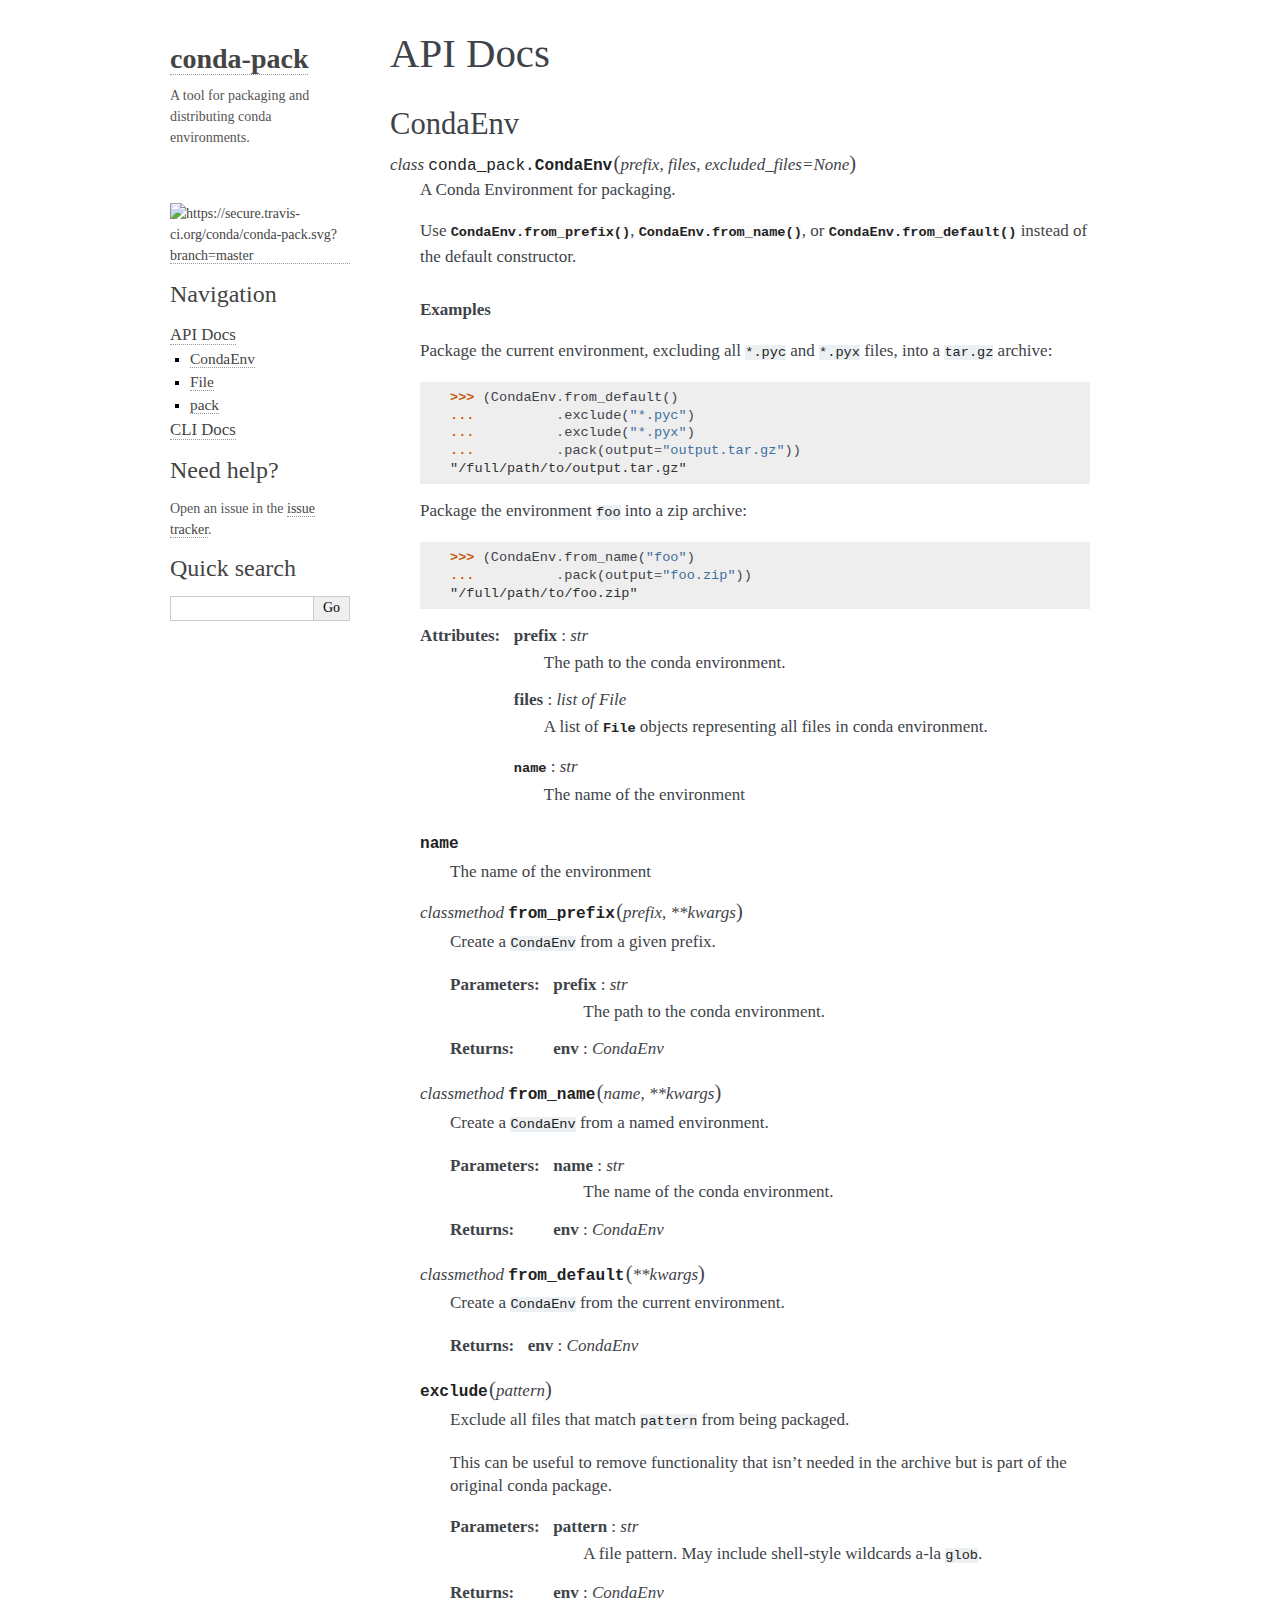
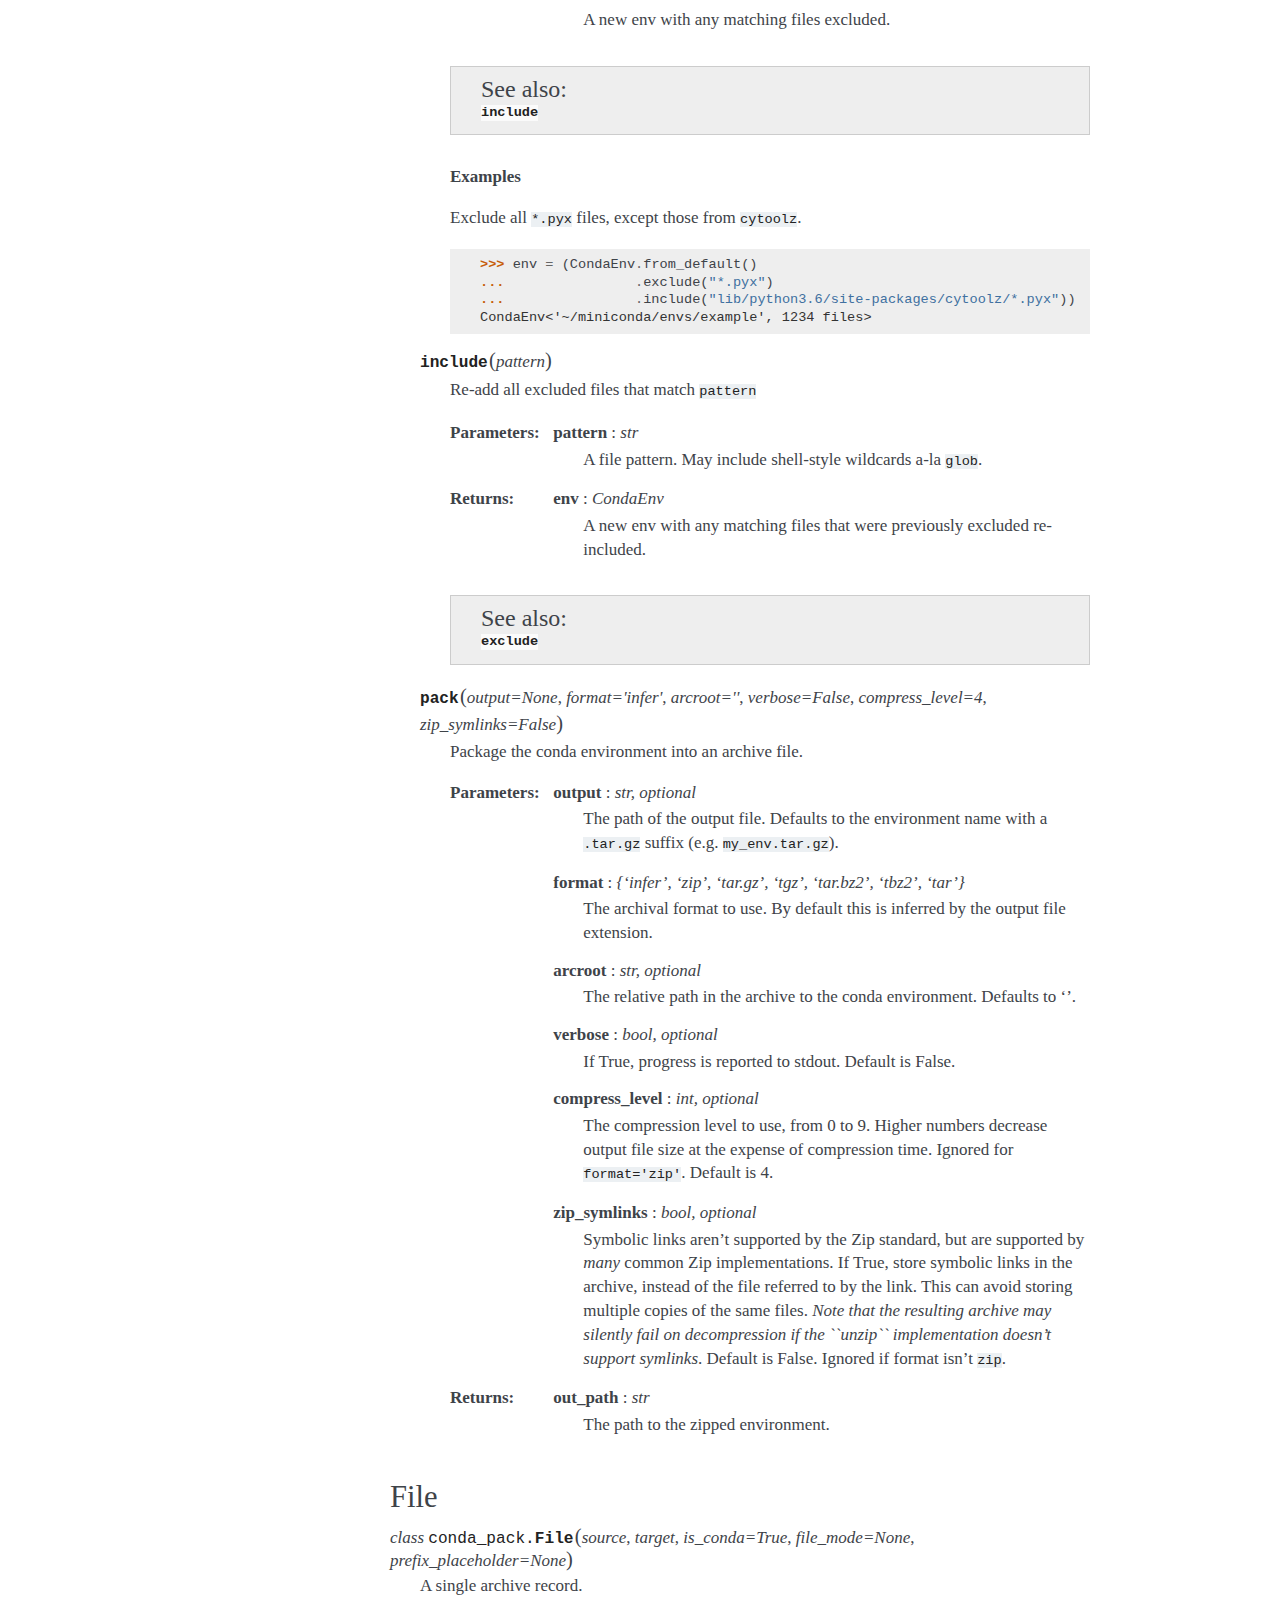
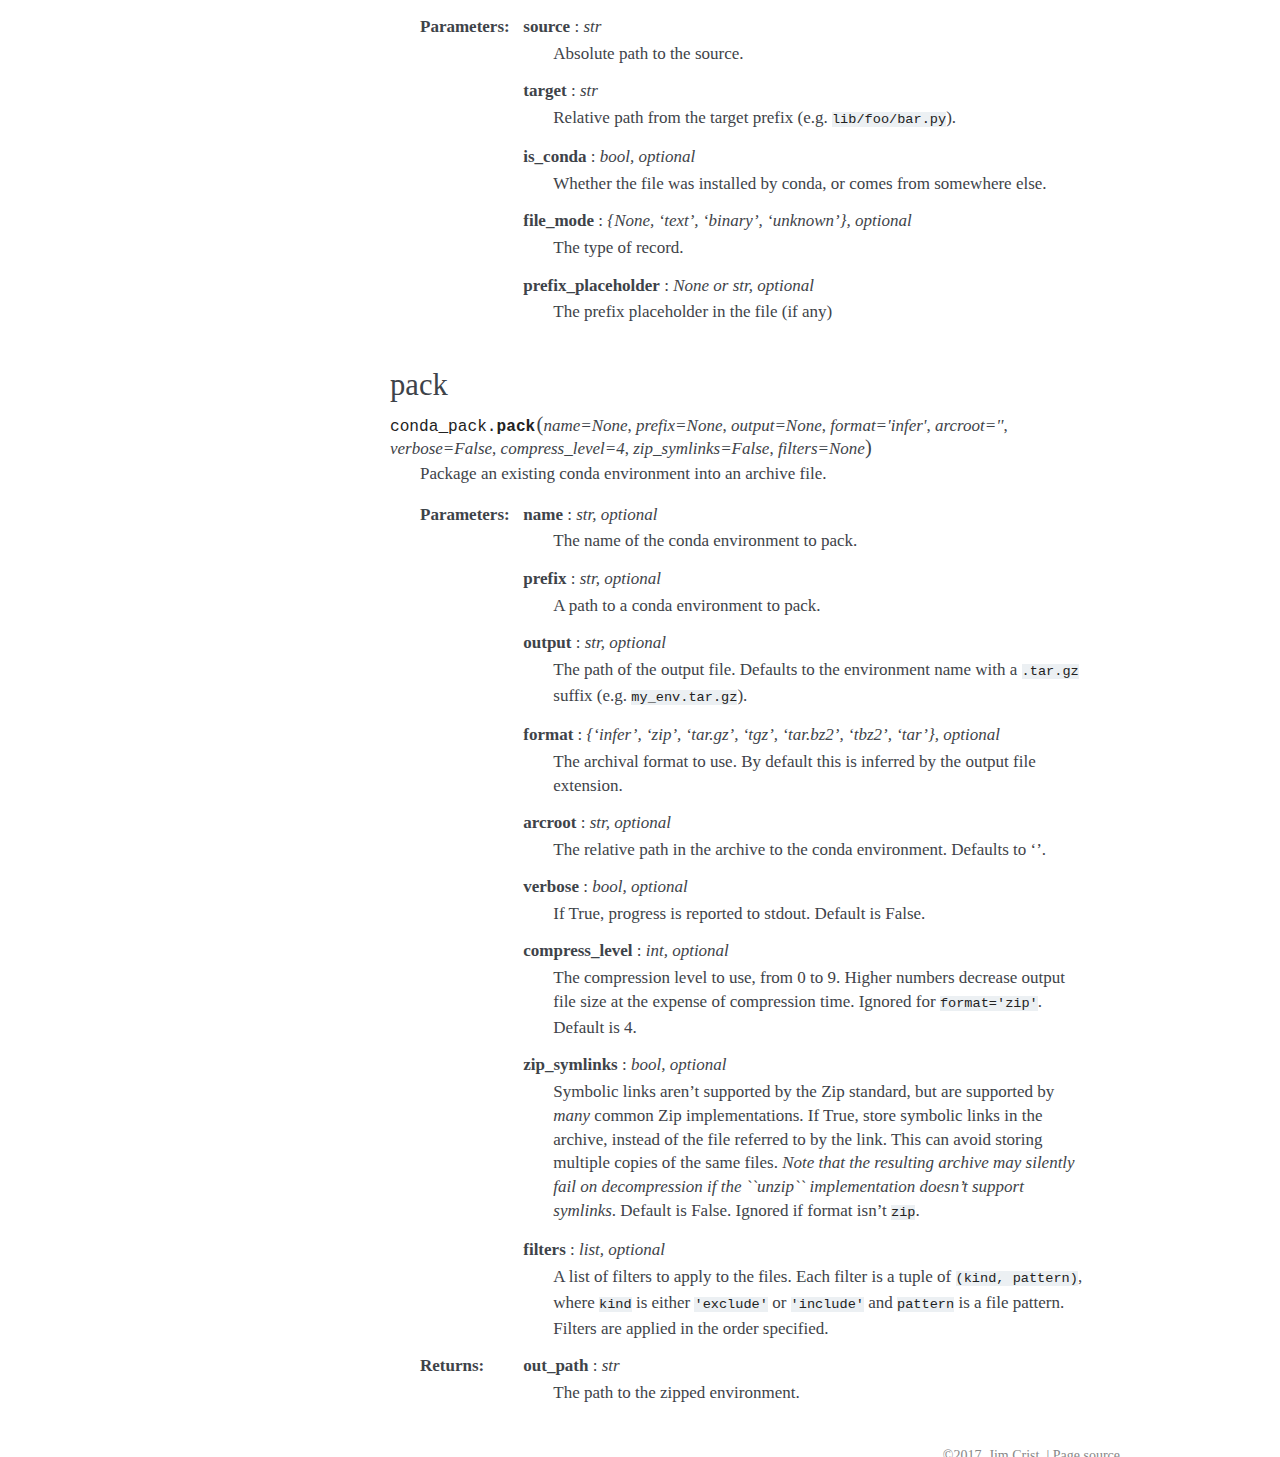
==== api.html @ c2c854a0 "Update docs after building Travis build 23 of conda/conda-pack" ====
<!DOCTYPE html PUBLIC "-//W3C//DTD XHTML 1.0 Transitional//EN"
  "http://www.w3.org/TR/xhtml1/DTD/xhtml1-transitional.dtd">

<html xmlns="http://www.w3.org/1999/xhtml">
  <head>
    <meta http-equiv="X-UA-Compatible" content="IE=Edge" />
    <meta http-equiv="Content-Type" content="text/html; charset=utf-8" />
    <title>API Docs &#8212; conda-pack 0.0.1 documentation</title>
    <link rel="stylesheet" href="_static/alabaster.css" type="text/css" />
    <link rel="stylesheet" href="_static/pygments.css" type="text/css" />
    <script type="text/javascript" id="documentation_options" data-url_root="./" src="_static/documentation_options.js"></script>
    <script type="text/javascript" src="_static/jquery.js"></script>
    <script type="text/javascript" src="_static/underscore.js"></script>
    <script type="text/javascript" src="_static/doctools.js"></script>
    <link rel="index" title="Index" href="genindex.html" />
    <link rel="search" title="Search" href="search.html" />
    <link rel="next" title="CLI Docs" href="cli.html" />
    <link rel="prev" title="Conda-Pack" href="index.html" />
   
  <link rel="stylesheet" href="_static/custom.css" type="text/css" />
  
  
  <meta name="viewport" content="width=device-width, initial-scale=0.9, maximum-scale=0.9" />

  </head><body>
  

    <div class="document">
      <div class="documentwrapper">
        <div class="bodywrapper">
          <div class="body" role="main">
            
  <div class="section" id="api-docs">
<h1>API Docs<a class="headerlink" href="#api-docs" title="Permalink to this headline">¶</a></h1>
<div class="section" id="condaenv">
<h2>CondaEnv<a class="headerlink" href="#condaenv" title="Permalink to this headline">¶</a></h2>
<dl class="class">
<dt id="conda_pack.CondaEnv">
<em class="property">class </em><code class="descclassname">conda_pack.</code><code class="descname">CondaEnv</code><span class="sig-paren">(</span><em>prefix</em>, <em>files</em>, <em>excluded_files=None</em><span class="sig-paren">)</span><a class="headerlink" href="#conda_pack.CondaEnv" title="Permalink to this definition">¶</a></dt>
<dd><p>A Conda Environment for packaging.</p>
<p>Use <a class="reference internal" href="#conda_pack.CondaEnv.from_prefix" title="conda_pack.CondaEnv.from_prefix"><code class="xref py py-func docutils literal notranslate"><span class="pre">CondaEnv.from_prefix()</span></code></a>, <a class="reference internal" href="#conda_pack.CondaEnv.from_name" title="conda_pack.CondaEnv.from_name"><code class="xref py py-func docutils literal notranslate"><span class="pre">CondaEnv.from_name()</span></code></a>, or
<a class="reference internal" href="#conda_pack.CondaEnv.from_default" title="conda_pack.CondaEnv.from_default"><code class="xref py py-func docutils literal notranslate"><span class="pre">CondaEnv.from_default()</span></code></a> instead of the default constructor.</p>
<p class="rubric">Examples</p>
<p>Package the current environment, excluding all <code class="docutils literal notranslate"><span class="pre">*.pyc</span></code> and <code class="docutils literal notranslate"><span class="pre">*.pyx</span></code>
files, into a <code class="docutils literal notranslate"><span class="pre">tar.gz</span></code> archive:</p>
<div class="highlight-default notranslate"><div class="highlight"><pre><span></span><span class="gp">&gt;&gt;&gt; </span><span class="p">(</span><span class="n">CondaEnv</span><span class="o">.</span><span class="n">from_default</span><span class="p">()</span>
<span class="gp">... </span>         <span class="o">.</span><span class="n">exclude</span><span class="p">(</span><span class="s2">&quot;*.pyc&quot;</span><span class="p">)</span>
<span class="gp">... </span>         <span class="o">.</span><span class="n">exclude</span><span class="p">(</span><span class="s2">&quot;*.pyx&quot;</span><span class="p">)</span>
<span class="gp">... </span>         <span class="o">.</span><span class="n">pack</span><span class="p">(</span><span class="n">output</span><span class="o">=</span><span class="s2">&quot;output.tar.gz&quot;</span><span class="p">))</span>
<span class="go">&quot;/full/path/to/output.tar.gz&quot;</span>
</pre></div>
</div>
<p>Package the environment <code class="docutils literal notranslate"><span class="pre">foo</span></code> into a zip archive:</p>
<div class="highlight-default notranslate"><div class="highlight"><pre><span></span><span class="gp">&gt;&gt;&gt; </span><span class="p">(</span><span class="n">CondaEnv</span><span class="o">.</span><span class="n">from_name</span><span class="p">(</span><span class="s2">&quot;foo&quot;</span><span class="p">)</span>
<span class="gp">... </span>         <span class="o">.</span><span class="n">pack</span><span class="p">(</span><span class="n">output</span><span class="o">=</span><span class="s2">&quot;foo.zip&quot;</span><span class="p">))</span>
<span class="go">&quot;/full/path/to/foo.zip&quot;</span>
</pre></div>
</div>
<table class="docutils field-list" frame="void" rules="none">
<col class="field-name" />
<col class="field-body" />
<tbody valign="top">
<tr class="field-odd field"><th class="field-name">Attributes:</th><td class="field-body"><dl class="first last docutils">
<dt><strong>prefix</strong> <span class="classifier-delimiter">:</span> <span class="classifier">str</span></dt>
<dd><p class="first last">The path to the conda environment.</p>
</dd>
<dt><strong>files</strong> <span class="classifier-delimiter">:</span> <span class="classifier">list of File</span></dt>
<dd><p class="first last">A list of <a class="reference internal" href="#conda_pack.File" title="conda_pack.File"><code class="xref py py-class docutils literal notranslate"><span class="pre">File</span></code></a> objects representing all files in conda
environment.</p>
</dd>
<dt><a class="reference internal" href="#conda_pack.CondaEnv.name" title="conda_pack.CondaEnv.name"><code class="xref py py-obj docutils literal notranslate"><span class="pre">name</span></code></a> <span class="classifier-delimiter">:</span> <span class="classifier">str</span></dt>
<dd><p class="first last">The name of the environment</p>
</dd>
</dl>
</td>
</tr>
</tbody>
</table>
<dl class="attribute">
<dt id="conda_pack.CondaEnv.name">
<code class="descname">name</code><a class="headerlink" href="#conda_pack.CondaEnv.name" title="Permalink to this definition">¶</a></dt>
<dd><p>The name of the environment</p>
</dd></dl>

<dl class="classmethod">
<dt id="conda_pack.CondaEnv.from_prefix">
<em class="property">classmethod </em><code class="descname">from_prefix</code><span class="sig-paren">(</span><em>prefix</em>, <em>**kwargs</em><span class="sig-paren">)</span><a class="headerlink" href="#conda_pack.CondaEnv.from_prefix" title="Permalink to this definition">¶</a></dt>
<dd><p>Create a <code class="docutils literal notranslate"><span class="pre">CondaEnv</span></code> from a given prefix.</p>
<table class="docutils field-list" frame="void" rules="none">
<col class="field-name" />
<col class="field-body" />
<tbody valign="top">
<tr class="field-odd field"><th class="field-name">Parameters:</th><td class="field-body"><dl class="first docutils">
<dt><strong>prefix</strong> <span class="classifier-delimiter">:</span> <span class="classifier">str</span></dt>
<dd><p class="first last">The path to the conda environment.</p>
</dd>
</dl>
</td>
</tr>
<tr class="field-even field"><th class="field-name">Returns:</th><td class="field-body"><dl class="first last docutils">
<dt><strong>env</strong> <span class="classifier-delimiter">:</span> <span class="classifier">CondaEnv</span></dt>
<dd></dd>
</dl>
</td>
</tr>
</tbody>
</table>
</dd></dl>

<dl class="classmethod">
<dt id="conda_pack.CondaEnv.from_name">
<em class="property">classmethod </em><code class="descname">from_name</code><span class="sig-paren">(</span><em>name</em>, <em>**kwargs</em><span class="sig-paren">)</span><a class="headerlink" href="#conda_pack.CondaEnv.from_name" title="Permalink to this definition">¶</a></dt>
<dd><p>Create a <code class="docutils literal notranslate"><span class="pre">CondaEnv</span></code> from a named environment.</p>
<table class="docutils field-list" frame="void" rules="none">
<col class="field-name" />
<col class="field-body" />
<tbody valign="top">
<tr class="field-odd field"><th class="field-name">Parameters:</th><td class="field-body"><dl class="first docutils">
<dt><strong>name</strong> <span class="classifier-delimiter">:</span> <span class="classifier">str</span></dt>
<dd><p class="first last">The name of the conda environment.</p>
</dd>
</dl>
</td>
</tr>
<tr class="field-even field"><th class="field-name">Returns:</th><td class="field-body"><dl class="first last docutils">
<dt><strong>env</strong> <span class="classifier-delimiter">:</span> <span class="classifier">CondaEnv</span></dt>
<dd></dd>
</dl>
</td>
</tr>
</tbody>
</table>
</dd></dl>

<dl class="classmethod">
<dt id="conda_pack.CondaEnv.from_default">
<em class="property">classmethod </em><code class="descname">from_default</code><span class="sig-paren">(</span><em>**kwargs</em><span class="sig-paren">)</span><a class="headerlink" href="#conda_pack.CondaEnv.from_default" title="Permalink to this definition">¶</a></dt>
<dd><p>Create a <code class="docutils literal notranslate"><span class="pre">CondaEnv</span></code> from the current environment.</p>
<table class="docutils field-list" frame="void" rules="none">
<col class="field-name" />
<col class="field-body" />
<tbody valign="top">
<tr class="field-odd field"><th class="field-name">Returns:</th><td class="field-body"><dl class="first last docutils">
<dt><strong>env</strong> <span class="classifier-delimiter">:</span> <span class="classifier">CondaEnv</span></dt>
<dd></dd>
</dl>
</td>
</tr>
</tbody>
</table>
</dd></dl>

<dl class="method">
<dt id="conda_pack.CondaEnv.exclude">
<code class="descname">exclude</code><span class="sig-paren">(</span><em>pattern</em><span class="sig-paren">)</span><a class="headerlink" href="#conda_pack.CondaEnv.exclude" title="Permalink to this definition">¶</a></dt>
<dd><p>Exclude all files that match <code class="docutils literal notranslate"><span class="pre">pattern</span></code> from being packaged.</p>
<p>This can be useful to remove functionality that isn’t needed in the
archive but is part of the original conda package.</p>
<table class="docutils field-list" frame="void" rules="none">
<col class="field-name" />
<col class="field-body" />
<tbody valign="top">
<tr class="field-odd field"><th class="field-name">Parameters:</th><td class="field-body"><dl class="first docutils">
<dt><strong>pattern</strong> <span class="classifier-delimiter">:</span> <span class="classifier">str</span></dt>
<dd><p class="first last">A file pattern. May include shell-style wildcards a-la <code class="docutils literal notranslate"><span class="pre">glob</span></code>.</p>
</dd>
</dl>
</td>
</tr>
<tr class="field-even field"><th class="field-name">Returns:</th><td class="field-body"><dl class="first last docutils">
<dt><strong>env</strong> <span class="classifier-delimiter">:</span> <span class="classifier">CondaEnv</span></dt>
<dd><p class="first last">A new env with any matching files excluded.</p>
</dd>
</dl>
</td>
</tr>
</tbody>
</table>
<div class="admonition seealso">
<p class="first admonition-title">See also</p>
<p class="last"><a class="reference internal" href="#conda_pack.CondaEnv.include" title="conda_pack.CondaEnv.include"><code class="xref py py-obj docutils literal notranslate"><span class="pre">include</span></code></a></p>
</div>
<p class="rubric">Examples</p>
<p>Exclude all <code class="docutils literal notranslate"><span class="pre">*.pyx</span></code> files, except those from <code class="docutils literal notranslate"><span class="pre">cytoolz</span></code>.</p>
<div class="highlight-default notranslate"><div class="highlight"><pre><span></span><span class="gp">&gt;&gt;&gt; </span><span class="n">env</span> <span class="o">=</span> <span class="p">(</span><span class="n">CondaEnv</span><span class="o">.</span><span class="n">from_default</span><span class="p">()</span>
<span class="gp">... </span>               <span class="o">.</span><span class="n">exclude</span><span class="p">(</span><span class="s2">&quot;*.pyx&quot;</span><span class="p">)</span>
<span class="gp">... </span>               <span class="o">.</span><span class="n">include</span><span class="p">(</span><span class="s2">&quot;lib/python3.6/site-packages/cytoolz/*.pyx&quot;</span><span class="p">))</span>
<span class="go">CondaEnv&lt;&#39;~/miniconda/envs/example&#39;, 1234 files&gt;</span>
</pre></div>
</div>
</dd></dl>

<dl class="method">
<dt id="conda_pack.CondaEnv.include">
<code class="descname">include</code><span class="sig-paren">(</span><em>pattern</em><span class="sig-paren">)</span><a class="headerlink" href="#conda_pack.CondaEnv.include" title="Permalink to this definition">¶</a></dt>
<dd><p>Re-add all excluded files that match <code class="docutils literal notranslate"><span class="pre">pattern</span></code></p>
<table class="docutils field-list" frame="void" rules="none">
<col class="field-name" />
<col class="field-body" />
<tbody valign="top">
<tr class="field-odd field"><th class="field-name">Parameters:</th><td class="field-body"><dl class="first docutils">
<dt><strong>pattern</strong> <span class="classifier-delimiter">:</span> <span class="classifier">str</span></dt>
<dd><p class="first last">A file pattern. May include shell-style wildcards a-la <code class="docutils literal notranslate"><span class="pre">glob</span></code>.</p>
</dd>
</dl>
</td>
</tr>
<tr class="field-even field"><th class="field-name">Returns:</th><td class="field-body"><dl class="first last docutils">
<dt><strong>env</strong> <span class="classifier-delimiter">:</span> <span class="classifier">CondaEnv</span></dt>
<dd><p class="first last">A new env with any matching files that were previously excluded
re-included.</p>
</dd>
</dl>
</td>
</tr>
</tbody>
</table>
<div class="admonition seealso">
<p class="first admonition-title">See also</p>
<p class="last"><a class="reference internal" href="#conda_pack.CondaEnv.exclude" title="conda_pack.CondaEnv.exclude"><code class="xref py py-obj docutils literal notranslate"><span class="pre">exclude</span></code></a></p>
</div>
</dd></dl>

<dl class="method">
<dt id="conda_pack.CondaEnv.pack">
<code class="descname">pack</code><span class="sig-paren">(</span><em>output=None</em>, <em>format='infer'</em>, <em>arcroot=''</em>, <em>verbose=False</em>, <em>compress_level=4</em>, <em>zip_symlinks=False</em><span class="sig-paren">)</span><a class="headerlink" href="#conda_pack.CondaEnv.pack" title="Permalink to this definition">¶</a></dt>
<dd><p>Package the conda environment into an archive file.</p>
<table class="docutils field-list" frame="void" rules="none">
<col class="field-name" />
<col class="field-body" />
<tbody valign="top">
<tr class="field-odd field"><th class="field-name">Parameters:</th><td class="field-body"><dl class="first docutils">
<dt><strong>output</strong> <span class="classifier-delimiter">:</span> <span class="classifier">str, optional</span></dt>
<dd><p class="first last">The path of the output file. Defaults to the environment name with a
<code class="docutils literal notranslate"><span class="pre">.tar.gz</span></code> suffix (e.g. <code class="docutils literal notranslate"><span class="pre">my_env.tar.gz</span></code>).</p>
</dd>
<dt><strong>format</strong> <span class="classifier-delimiter">:</span> <span class="classifier">{‘infer’, ‘zip’, ‘tar.gz’, ‘tgz’, ‘tar.bz2’, ‘tbz2’, ‘tar’}</span></dt>
<dd><p class="first last">The archival format to use. By default this is inferred by the
output file extension.</p>
</dd>
<dt><strong>arcroot</strong> <span class="classifier-delimiter">:</span> <span class="classifier">str, optional</span></dt>
<dd><p class="first last">The relative path in the archive to the conda environment.
Defaults to ‘’.</p>
</dd>
<dt><strong>verbose</strong> <span class="classifier-delimiter">:</span> <span class="classifier">bool, optional</span></dt>
<dd><p class="first last">If True, progress is reported to stdout. Default is False.</p>
</dd>
<dt><strong>compress_level</strong> <span class="classifier-delimiter">:</span> <span class="classifier">int, optional</span></dt>
<dd><p class="first last">The compression level to use, from 0 to 9. Higher numbers decrease
output file size at the expense of compression time. Ignored for
<code class="docutils literal notranslate"><span class="pre">format='zip'</span></code>. Default is 4.</p>
</dd>
<dt><strong>zip_symlinks</strong> <span class="classifier-delimiter">:</span> <span class="classifier">bool, optional</span></dt>
<dd><p class="first last">Symbolic links aren’t supported by the Zip standard, but are
supported by <em>many</em> common Zip implementations. If True, store
symbolic links in the archive, instead of the file referred to
by the link. This can avoid storing multiple copies of the same
files. <em>Note that the resulting archive may silently fail on
decompression if the ``unzip`` implementation doesn’t support
symlinks</em>. Default is False. Ignored if format isn’t <code class="docutils literal notranslate"><span class="pre">zip</span></code>.</p>
</dd>
</dl>
</td>
</tr>
<tr class="field-even field"><th class="field-name">Returns:</th><td class="field-body"><dl class="first last docutils">
<dt><strong>out_path</strong> <span class="classifier-delimiter">:</span> <span class="classifier">str</span></dt>
<dd><p class="first last">The path to the zipped environment.</p>
</dd>
</dl>
</td>
</tr>
</tbody>
</table>
</dd></dl>

</dd></dl>

</div>
<div class="section" id="file">
<h2>File<a class="headerlink" href="#file" title="Permalink to this headline">¶</a></h2>
<dl class="class">
<dt id="conda_pack.File">
<em class="property">class </em><code class="descclassname">conda_pack.</code><code class="descname">File</code><span class="sig-paren">(</span><em>source</em>, <em>target</em>, <em>is_conda=True</em>, <em>file_mode=None</em>, <em>prefix_placeholder=None</em><span class="sig-paren">)</span><a class="headerlink" href="#conda_pack.File" title="Permalink to this definition">¶</a></dt>
<dd><p>A single archive record.</p>
<table class="docutils field-list" frame="void" rules="none">
<col class="field-name" />
<col class="field-body" />
<tbody valign="top">
<tr class="field-odd field"><th class="field-name">Parameters:</th><td class="field-body"><dl class="first last docutils">
<dt><strong>source</strong> <span class="classifier-delimiter">:</span> <span class="classifier">str</span></dt>
<dd><p class="first last">Absolute path to the source.</p>
</dd>
<dt><strong>target</strong> <span class="classifier-delimiter">:</span> <span class="classifier">str</span></dt>
<dd><p class="first last">Relative path from the target prefix (e.g. <code class="docutils literal notranslate"><span class="pre">lib/foo/bar.py</span></code>).</p>
</dd>
<dt><strong>is_conda</strong> <span class="classifier-delimiter">:</span> <span class="classifier">bool, optional</span></dt>
<dd><p class="first last">Whether the file was installed by conda, or comes from somewhere else.</p>
</dd>
<dt><strong>file_mode</strong> <span class="classifier-delimiter">:</span> <span class="classifier">{None, ‘text’, ‘binary’, ‘unknown’}, optional</span></dt>
<dd><p class="first last">The type of record.</p>
</dd>
<dt><strong>prefix_placeholder</strong> <span class="classifier-delimiter">:</span> <span class="classifier">None or str, optional</span></dt>
<dd><p class="first last">The prefix placeholder in the file (if any)</p>
</dd>
</dl>
</td>
</tr>
</tbody>
</table>
</dd></dl>

</div>
<div class="section" id="pack">
<h2>pack<a class="headerlink" href="#pack" title="Permalink to this headline">¶</a></h2>
<dl class="function">
<dt id="conda_pack.pack">
<code class="descclassname">conda_pack.</code><code class="descname">pack</code><span class="sig-paren">(</span><em>name=None</em>, <em>prefix=None</em>, <em>output=None</em>, <em>format='infer'</em>, <em>arcroot=''</em>, <em>verbose=False</em>, <em>compress_level=4</em>, <em>zip_symlinks=False</em>, <em>filters=None</em><span class="sig-paren">)</span><a class="headerlink" href="#conda_pack.pack" title="Permalink to this definition">¶</a></dt>
<dd><p>Package an existing conda environment into an archive file.</p>
<table class="docutils field-list" frame="void" rules="none">
<col class="field-name" />
<col class="field-body" />
<tbody valign="top">
<tr class="field-odd field"><th class="field-name">Parameters:</th><td class="field-body"><dl class="first docutils">
<dt><strong>name</strong> <span class="classifier-delimiter">:</span> <span class="classifier">str, optional</span></dt>
<dd><p class="first last">The name of the conda environment to pack.</p>
</dd>
<dt><strong>prefix</strong> <span class="classifier-delimiter">:</span> <span class="classifier">str, optional</span></dt>
<dd><p class="first last">A path to a conda environment to pack.</p>
</dd>
<dt><strong>output</strong> <span class="classifier-delimiter">:</span> <span class="classifier">str, optional</span></dt>
<dd><p class="first last">The path of the output file. Defaults to the environment name with a
<code class="docutils literal notranslate"><span class="pre">.tar.gz</span></code> suffix (e.g. <code class="docutils literal notranslate"><span class="pre">my_env.tar.gz</span></code>).</p>
</dd>
<dt><strong>format</strong> <span class="classifier-delimiter">:</span> <span class="classifier">{‘infer’, ‘zip’, ‘tar.gz’, ‘tgz’, ‘tar.bz2’, ‘tbz2’, ‘tar’}, optional</span></dt>
<dd><p class="first last">The archival format to use. By default this is inferred by the output
file extension.</p>
</dd>
<dt><strong>arcroot</strong> <span class="classifier-delimiter">:</span> <span class="classifier">str, optional</span></dt>
<dd><p class="first last">The relative path in the archive to the conda environment.
Defaults to ‘’.</p>
</dd>
<dt><strong>verbose</strong> <span class="classifier-delimiter">:</span> <span class="classifier">bool, optional</span></dt>
<dd><p class="first last">If True, progress is reported to stdout. Default is False.</p>
</dd>
<dt><strong>compress_level</strong> <span class="classifier-delimiter">:</span> <span class="classifier">int, optional</span></dt>
<dd><p class="first last">The compression level to use, from 0 to 9. Higher numbers decrease
output file size at the expense of compression time. Ignored for
<code class="docutils literal notranslate"><span class="pre">format='zip'</span></code>. Default is 4.</p>
</dd>
<dt><strong>zip_symlinks</strong> <span class="classifier-delimiter">:</span> <span class="classifier">bool, optional</span></dt>
<dd><p class="first last">Symbolic links aren’t supported by the Zip standard, but are supported
by <em>many</em> common Zip implementations. If True, store symbolic links in
the archive, instead of the file referred to by the link. This can
avoid storing multiple copies of the same files. <em>Note that the
resulting archive may silently fail on decompression if the ``unzip``
implementation doesn’t support symlinks</em>. Default is False. Ignored if
format isn’t <code class="docutils literal notranslate"><span class="pre">zip</span></code>.</p>
</dd>
<dt><strong>filters</strong> <span class="classifier-delimiter">:</span> <span class="classifier">list, optional</span></dt>
<dd><p class="first last">A list of filters to apply to the files. Each filter is a tuple of
<code class="docutils literal notranslate"><span class="pre">(kind,</span> <span class="pre">pattern)</span></code>, where <code class="docutils literal notranslate"><span class="pre">kind</span></code> is either <code class="docutils literal notranslate"><span class="pre">'exclude'</span></code> or
<code class="docutils literal notranslate"><span class="pre">'include'</span></code> and <code class="docutils literal notranslate"><span class="pre">pattern</span></code> is a file pattern. Filters are applied in
the order specified.</p>
</dd>
</dl>
</td>
</tr>
<tr class="field-even field"><th class="field-name">Returns:</th><td class="field-body"><dl class="first last docutils">
<dt><strong>out_path</strong> <span class="classifier-delimiter">:</span> <span class="classifier">str</span></dt>
<dd><p class="first last">The path to the zipped environment.</p>
</dd>
</dl>
</td>
</tr>
</tbody>
</table>
</dd></dl>

</div>
</div>


          </div>
        </div>
      </div>
      <div class="sphinxsidebar" role="navigation" aria-label="main navigation">
        <div class="sphinxsidebarwrapper">
<h1 class="logo"><a href="index.html">conda-pack</a></h1>



<p class="blurb">A tool for packaging and distributing conda environments.</p>




<p>
<iframe src="https://ghbtns.com/github-btn.html?user=conda&repo=conda-pack&type=watch&count=False&size=large&v=2"
  allowtransparency="true" frameborder="0" scrolling="0" width="200px" height="35px"></iframe>
</p>





    

<p>
<a href="https://travis-ci.org/conda/conda-pack">
    <img
        alt="https://secure.travis-ci.org/conda/conda-pack.svg?branch=master"
        src="https://secure.travis-ci.org/conda/conda-pack.svg?branch=master"
    />
</a>
</p>


<h3>Navigation</h3>
<ul class="current">
<li class="toctree-l1 current"><a class="current reference internal" href="#">API Docs</a><ul>
<li class="toctree-l2"><a class="reference internal" href="#condaenv">CondaEnv</a></li>
<li class="toctree-l2"><a class="reference internal" href="#file">File</a></li>
<li class="toctree-l2"><a class="reference internal" href="#pack">pack</a></li>
</ul>
</li>
<li class="toctree-l1"><a class="reference internal" href="cli.html">CLI Docs</a></li>
</ul>

<h3>Need help?</h3>

<p>
  Open an issue in the <a href="https://github.com/conda/conda-pack/issues">issue tracker</a>.
</p>
<div id="searchbox" style="display: none" role="search">
  <h3>Quick search</h3>
    <div class="searchformwrapper">
    <form class="search" action="search.html" method="get">
      <input type="text" name="q" />
      <input type="submit" value="Go" />
      <input type="hidden" name="check_keywords" value="yes" />
      <input type="hidden" name="area" value="default" />
    </form>
    </div>
</div>
<script type="text/javascript">$('#searchbox').show(0);</script>
        </div>
      </div>
      <div class="clearer"></div>
    </div>
    <div class="footer">
      &copy;2017, Jim Crist.
      
      |
      <a href="_sources/api.rst.txt"
          rel="nofollow">Page source</a>
    </div>

    

    
  </body>
</html>
---- _static/alabaster.css ----
@import url("basic.css");

/* -- page layout ----------------------------------------------------------- */

body {
    font-family: 'goudy old style', 'minion pro', 'bell mt', Georgia, 'Hiragino Mincho Pro', serif;
    font-size: 17px;
    background-color: #fff;
    color: #000;
    margin: 0;
    padding: 0;
}


div.document {
    width: 960px;
    margin: 30px auto 0 auto;
}

div.documentwrapper {
    float: left;
    width: 100%;
}

div.bodywrapper {
    margin: 0 0 0 200px;
}

div.sphinxsidebar {
    width: 200px;
    font-size: 14px;
    line-height: 1.5;
}

hr {
    border: 1px solid #B1B4B6;
}

div.body {
    background-color: #fff;
    color: #3E4349;
    padding: 0 30px 0 30px;
}

div.body > .section {
    text-align: left;
}

div.footer {
    width: 960px;
    margin: 20px auto 30px auto;
    font-size: 14px;
    color: #888;
    text-align: right;
}

div.footer a {
    color: #888;
}

p.caption {
    font-family: inherit;
    font-size: inherit;
}


div.relations {
    display: none;
}


div.sphinxsidebar a {
    color: #444;
    text-decoration: none;
    border-bottom: 1px dotted #999;
}

div.sphinxsidebar a:hover {
    border-bottom: 1px solid #999;
}

div.sphinxsidebarwrapper {
    padding: 18px 10px;
}

div.sphinxsidebarwrapper p.logo {
    padding: 0;
    margin: -10px 0 0 0px;
    text-align: center;
}

div.sphinxsidebarwrapper h1.logo {
    margin-top: -10px;
    text-align: center;
    margin-bottom: 5px;
    text-align: left;
}

div.sphinxsidebarwrapper h1.logo-name {
    margin-top: 0px;
}

div.sphinxsidebarwrapper p.blurb {
    margin-top: 0;
    font-style: normal;
}

div.sphinxsidebar h3,
div.sphinxsidebar h4 {
    font-family: 'Garamond', 'Georgia', serif;
    color: #444;
    font-size: 24px;
    font-weight: normal;
    margin: 0 0 5px 0;
    padding: 0;
}

div.sphinxsidebar h4 {
    font-size: 20px;
}

div.sphinxsidebar h3 a {
    color: #444;
}

div.sphinxsidebar p.logo a,
div.sphinxsidebar h3 a,
div.sphinxsidebar p.logo a:hover,
div.sphinxsidebar h3 a:hover {
    border: none;
}

div.sphinxsidebar p {
    color: #555;
    margin: 10px 0;
}

div.sphinxsidebar ul {
    margin: 10px 0;
    padding: 0;
    color: #000;
}

div.sphinxsidebar ul li.toctree-l1 > a {
    font-size: 120%;
}

div.sphinxsidebar ul li.toctree-l2 > a {
    font-size: 110%;
}

div.sphinxsidebar input {
    border: 1px solid #CCC;
    font-family: 'goudy old style', 'minion pro', 'bell mt', Georgia, 'Hiragino Mincho Pro', serif;
    font-size: 1em;
}

div.sphinxsidebar hr {
    border: none;
    height: 1px;
    color: #AAA;
    background: #AAA;

    text-align: left;
    margin-left: 0;
    width: 50%;
}

/* -- body styles ----------------------------------------------------------- */

a {
    color: #004B6B;
    text-decoration: underline;
}

a:hover {
    color: #6D4100;
    text-decoration: underline;
}

div.body h1,
div.body h2,
div.body h3,
div.body h4,
div.body h5,
div.body h6 {
    font-family: 'Garamond', 'Georgia', serif;
    font-weight: normal;
    margin: 30px 0px 10px 0px;
    padding: 0;
}

div.body h1 { margin-top: 0; padding-top: 0; font-size: 240%; }
div.body h2 { font-size: 180%; }
div.body h3 { font-size: 150%; }
div.body h4 { font-size: 130%; }
div.body h5 { font-size: 100%; }
div.body h6 { font-size: 100%; }

a.headerlink {
    color: #DDD;
    padding: 0 4px;
    text-decoration: none;
}

a.headerlink:hover {
    color: #444;
    background: #EAEAEA;
}

div.body p, div.body dd, div.body li {
    line-height: 1.4em;
}

div.admonition {
    margin: 20px 0px;
    padding: 10px 30px;
    background-color: #EEE;
    border: 1px solid #CCC;
}

div.admonition tt.xref, div.admonition code.xref, div.admonition a tt {
    background-color: #FBFBFB;
    border-bottom: 1px solid #fafafa;
}

div.admonition p.admonition-title {
    font-family: 'Garamond', 'Georgia', serif;
    font-weight: normal;
    font-size: 24px;
    margin: 0 0 10px 0;
    padding: 0;
    line-height: 1;
}

div.admonition p.last {
    margin-bottom: 0;
}

div.highlight {
    background-color: #fff;
}

dt:target, .highlight {
    background: #FAF3E8;
}

div.warning {
    background-color: #FCC;
    border: 1px solid #FAA;
}

div.danger {
    background-color: #FCC;
    border: 1px solid #FAA;
    -moz-box-shadow: 2px 2px 4px #D52C2C;
    -webkit-box-shadow: 2px 2px 4px #D52C2C;
    box-shadow: 2px 2px 4px #D52C2C;
}

div.error {
    background-color: #FCC;
    border: 1px solid #FAA;
    -moz-box-shadow: 2px 2px 4px #D52C2C;
    -webkit-box-shadow: 2px 2px 4px #D52C2C;
    box-shadow: 2px 2px 4px #D52C2C;
}

div.caution {
    background-color: #FCC;
    border: 1px solid #FAA;
}

div.attention {
    background-color: #FCC;
    border: 1px solid #FAA;
}

div.important {
    background-color: #EEE;
    border: 1px solid #CCC;
}

div.note {
    background-color: #EEE;
    border: 1px solid #CCC;
}

div.tip {
    background-color: #EEE;
    border: 1px solid #CCC;
}

div.hint {
    background-color: #EEE;
    border: 1px solid #CCC;
}

div.seealso {
    background-color: #EEE;
    border: 1px solid #CCC;
}

div.topic {
    background-color: #EEE;
}

p.admonition-title {
    display: inline;
}

p.admonition-title:after {
    content: ":";
}

pre, tt, code {
    font-family: 'Consolas', 'Menlo', 'Deja Vu Sans Mono', 'Bitstream Vera Sans Mono', monospace;
    font-size: 0.8em;
}

.hll {
    background-color: #FFC;
    margin: 0 -12px;
    padding: 0 12px;
    display: block;
}

img.screenshot {
}

tt.descname, tt.descclassname, code.descname, code.descclassname {
    font-size: 0.95em;
}

tt.descname, code.descname {
    padding-right: 0.08em;
}

img.screenshot {
    -moz-box-shadow: 2px 2px 4px #EEE;
    -webkit-box-shadow: 2px 2px 4px #EEE;
    box-shadow: 2px 2px 4px #EEE;
}

table.docutils {
    border: 1px solid #888;
    -moz-box-shadow: 2px 2px 4px #EEE;
    -webkit-box-shadow: 2px 2px 4px #EEE;
    box-shadow: 2px 2px 4px #EEE;
}

table.docutils td, table.docutils th {
    border: 1px solid #888;
    padding: 0.25em 0.7em;
}

table.field-list, table.footnote {
    border: none;
    -moz-box-shadow: none;
    -webkit-box-shadow: none;
    box-shadow: none;
}

table.footnote {
    margin: 15px 0;
    width: 100%;
    border: 1px solid #EEE;
    background: #FDFDFD;
    font-size: 0.9em;
}

table.footnote + table.footnote {
    margin-top: -15px;
    border-top: none;
}

table.field-list th {
    padding: 0 0.8em 0 0;
}

table.field-list td {
    padding: 0;
}

table.field-list p {
    margin-bottom: 0.8em;
}

/* Cloned from
 * https://github.com/sphinx-doc/sphinx/commit/ef60dbfce09286b20b7385333d63a60321784e68
 */
.field-name {
    -moz-hyphens: manual;
    -ms-hyphens: manual;
    -webkit-hyphens: manual;
    hyphens: manual;
}

table.footnote td.label {
    width: .1px;
    padding: 0.3em 0 0.3em 0.5em;
}

table.footnote td {
    padding: 0.3em 0.5em;
}

dl {
    margin: 0;
    padding: 0;
}

dl dd {
    margin-left: 30px;
}

blockquote {
    margin: 0 0 0 30px;
    padding: 0;
}

ul, ol {
    /* Matches the 30px from the narrow-screen "li > ul" selector below */
    margin: 10px 0 10px 30px;
    padding: 0;
}

pre {
    background: #EEE;
    padding: 7px 30px;
    margin: 15px 0px;
    line-height: 1.3em;
}

div.viewcode-block:target {
    background: #ffd;
}

dl pre, blockquote pre, li pre {
    margin-left: 0;
    padding-left: 30px;
}

tt, code {
    background-color: #ecf0f3;
    color: #222;
    /* padding: 1px 2px; */
}

tt.xref, code.xref, a tt {
    background-color: #FBFBFB;
    border-bottom: 1px solid #fff;
}

a.reference {
    text-decoration: none;
    border-bottom: 1px dotted #004B6B;
}

/* Don't put an underline on images */
a.image-reference, a.image-reference:hover {
    border-bottom: none;
}

a.reference:hover {
    border-bottom: 1px solid #6D4100;
}

a.footnote-reference {
    text-decoration: none;
    font-size: 0.7em;
    vertical-align: top;
    border-bottom: 1px dotted #004B6B;
}

a.footnote-reference:hover {
    border-bottom: 1px solid #6D4100;
}

a:hover tt, a:hover code {
    background: #EEE;
}


@media screen and (max-width: 870px) {

    div.sphinxsidebar {
    	display: none;
    }

    div.document {
       width: 100%;

    }

    div.documentwrapper {
    	margin-left: 0;
    	margin-top: 0;
    	margin-right: 0;
    	margin-bottom: 0;
    }

    div.bodywrapper {
    	margin-top: 0;
    	margin-right: 0;
    	margin-bottom: 0;
    	margin-left: 0;
    }

    ul {
    	margin-left: 0;
    }

	li > ul {
        /* Matches the 30px from the "ul, ol" selector above */
		margin-left: 30px;
	}

    .document {
    	width: auto;
    }

    .footer {
    	width: auto;
    }

    .bodywrapper {
    	margin: 0;
    }

    .footer {
    	width: auto;
    }

    .github {
        display: none;
    }



}



@media screen and (max-width: 875px) {

    body {
        margin: 0;
        padding: 20px 30px;
    }

    div.documentwrapper {
        float: none;
        background: #fff;
    }

    div.sphinxsidebar {
        display: block;
        float: none;
        width: 102.5%;
        margin: 50px -30px -20px -30px;
        padding: 10px 20px;
        background: #333;
        color: #FFF;
    }

    div.sphinxsidebar h3, div.sphinxsidebar h4, div.sphinxsidebar p,
    div.sphinxsidebar h3 a {
        color: #fff;
    }

    div.sphinxsidebar a {
        color: #AAA;
    }

    div.sphinxsidebar p.logo {
        display: none;
    }

    div.document {
        width: 100%;
        margin: 0;
    }

    div.footer {
        display: none;
    }

    div.bodywrapper {
        margin: 0;
    }

    div.body {
        min-height: 0;
        padding: 0;
    }

    .rtd_doc_footer {
        display: none;
    }

    .document {
        width: auto;
    }

    .footer {
        width: auto;
    }

    .footer {
        width: auto;
    }

    .github {
        display: none;
    }
}


/* misc. */

.revsys-inline {
    display: none!important;
}

/* Make nested-list/multi-paragraph items look better in Releases changelog
 * pages. Without this, docutils' magical list fuckery causes inconsistent
 * formatting between different release sub-lists.
 */
div#changelog > div.section > ul > li > p:only-child {
    margin-bottom: 0;
}

/* Hide fugly table cell borders in ..bibliography:: directive output */
table.docutils.citation, table.docutils.citation td, table.docutils.citation th {
  border: none;
  /* Below needed in some edge cases; if not applied, bottom shadows appear */
  -moz-box-shadow: none;
  -webkit-box-shadow: none;
  box-shadow: none;
}
---- _static/pygments.css ----
.highlight .hll { background-color: #ffffcc }
.highlight  { background: #eeffcc; }
.highlight .c { color: #408090; font-style: italic } /* Comment */
.highlight .err { border: 1px solid #FF0000 } /* Error */
.highlight .k { color: #007020; font-weight: bold } /* Keyword */
.highlight .o { color: #666666 } /* Operator */
.highlight .ch { color: #408090; font-style: italic } /* Comment.Hashbang */
.highlight .cm { color: #408090; font-style: italic } /* Comment.Multiline */
.highlight .cp { color: #007020 } /* Comment.Preproc */
.highlight .cpf { color: #408090; font-style: italic } /* Comment.PreprocFile */
.highlight .c1 { color: #408090; font-style: italic } /* Comment.Single */
.highlight .cs { color: #408090; background-color: #fff0f0 } /* Comment.Special */
.highlight .gd { color: #A00000 } /* Generic.Deleted */
.highlight .ge { font-style: italic } /* Generic.Emph */
.highlight .gr { color: #FF0000 } /* Generic.Error */
.highlight .gh { color: #000080; font-weight: bold } /* Generic.Heading */
.highlight .gi { color: #00A000 } /* Generic.Inserted */
.highlight .go { color: #333333 } /* Generic.Output */
.highlight .gp { color: #c65d09; font-weight: bold } /* Generic.Prompt */
.highlight .gs { font-weight: bold } /* Generic.Strong */
.highlight .gu { color: #800080; font-weight: bold } /* Generic.Subheading */
.highlight .gt { color: #0044DD } /* Generic.Traceback */
.highlight .kc { color: #007020; font-weight: bold } /* Keyword.Constant */
.highlight .kd { color: #007020; font-weight: bold } /* Keyword.Declaration */
.highlight .kn { color: #007020; font-weight: bold } /* Keyword.Namespace */
.highlight .kp { color: #007020 } /* Keyword.Pseudo */
.highlight .kr { color: #007020; font-weight: bold } /* Keyword.Reserved */
.highlight .kt { color: #902000 } /* Keyword.Type */
.highlight .m { color: #208050 } /* Literal.Number */
.highlight .s { color: #4070a0 } /* Literal.String */
.highlight .na { color: #4070a0 } /* Name.Attribute */
.highlight .nb { color: #007020 } /* Name.Builtin */
.highlight .nc { color: #0e84b5; font-weight: bold } /* Name.Class */
.highlight .no { color: #60add5 } /* Name.Constant */
.highlight .nd { color: #555555; font-weight: bold } /* Name.Decorator */
.highlight .ni { color: #d55537; font-weight: bold } /* Name.Entity */
.highlight .ne { color: #007020 } /* Name.Exception */
.highlight .nf { color: #06287e } /* Name.Function */
.highlight .nl { color: #002070; font-weight: bold } /* Name.Label */
.highlight .nn { color: #0e84b5; font-weight: bold } /* Name.Namespace */
.highlight .nt { color: #062873; font-weight: bold } /* Name.Tag */
.highlight .nv { color: #bb60d5 } /* Name.Variable */
.highlight .ow { color: #007020; font-weight: bold } /* Operator.Word */
.highlight .w { color: #bbbbbb } /* Text.Whitespace */
.highlight .mb { color: #208050 } /* Literal.Number.Bin */
.highlight .mf { color: #208050 } /* Literal.Number.Float */
.highlight .mh { color: #208050 } /* Literal.Number.Hex */
.highlight .mi { color: #208050 } /* Literal.Number.Integer */
.highlight .mo { color: #208050 } /* Literal.Number.Oct */
.highlight .sa { color: #4070a0 } /* Literal.String.Affix */
.highlight .sb { color: #4070a0 } /* Literal.String.Backtick */
.highlight .sc { color: #4070a0 } /* Literal.String.Char */
.highlight .dl { color: #4070a0 } /* Literal.String.Delimiter */
.highlight .sd { color: #4070a0; font-style: italic } /* Literal.String.Doc */
.highlight .s2 { color: #4070a0 } /* Literal.String.Double */
.highlight .se { color: #4070a0; font-weight: bold } /* Literal.String.Escape */
.highlight .sh { color: #4070a0 } /* Literal.String.Heredoc */
.highlight .si { color: #70a0d0; font-style: italic } /* Literal.String.Interpol */
.highlight .sx { color: #c65d09 } /* Literal.String.Other */
.highlight .sr { color: #235388 } /* Literal.String.Regex */
.highlight .s1 { color: #4070a0 } /* Literal.String.Single */
.highlight .ss { color: #517918 } /* Literal.String.Symbol */
.highlight .bp { color: #007020 } /* Name.Builtin.Pseudo */
.highlight .fm { color: #06287e } /* Name.Function.Magic */
.highlight .vc { color: #bb60d5 } /* Name.Variable.Class */
.highlight .vg { color: #bb60d5 } /* Name.Variable.Global */
.highlight .vi { color: #bb60d5 } /* Name.Variable.Instance */
.highlight .vm { color: #bb60d5 } /* Name.Variable.Magic */
.highlight .il { color: #208050 } /* Literal.Number.Integer.Long */
---- _static/custom.css ----
pre {
    padding: 7px 10px;
}
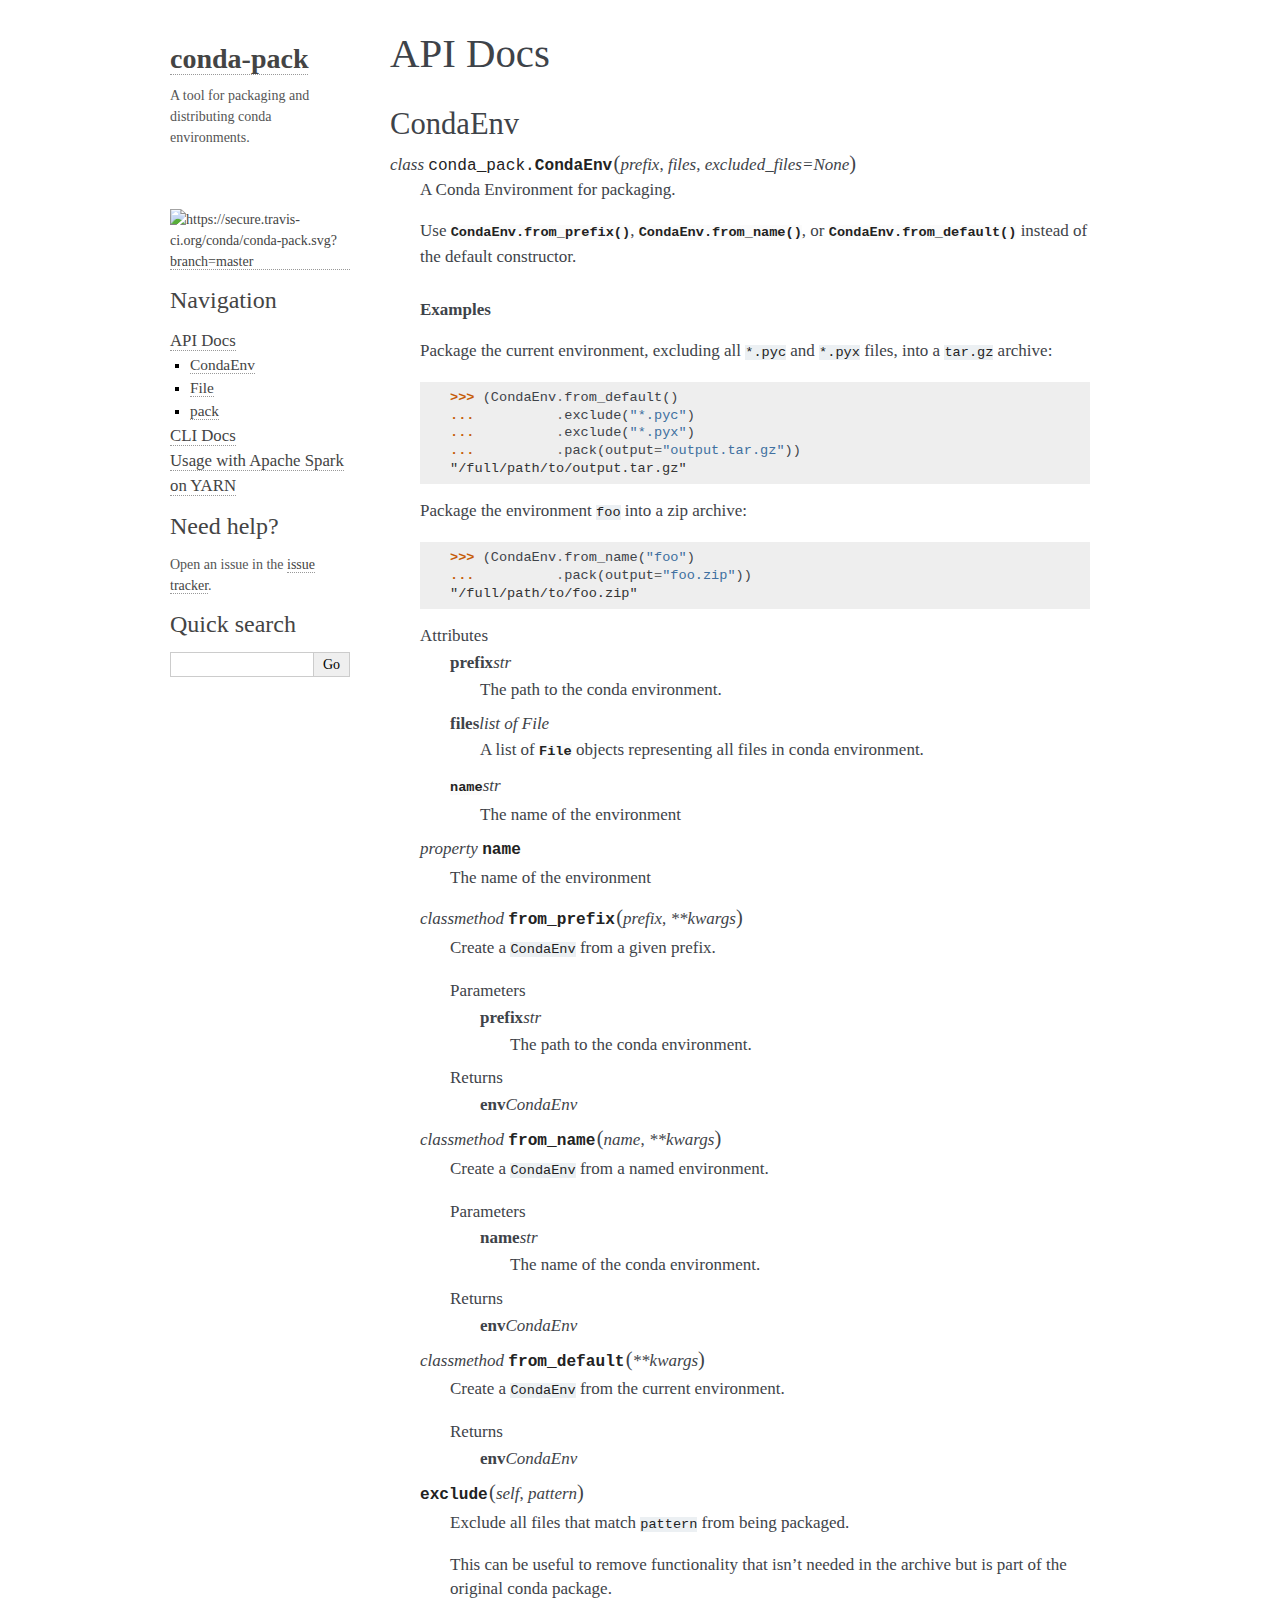
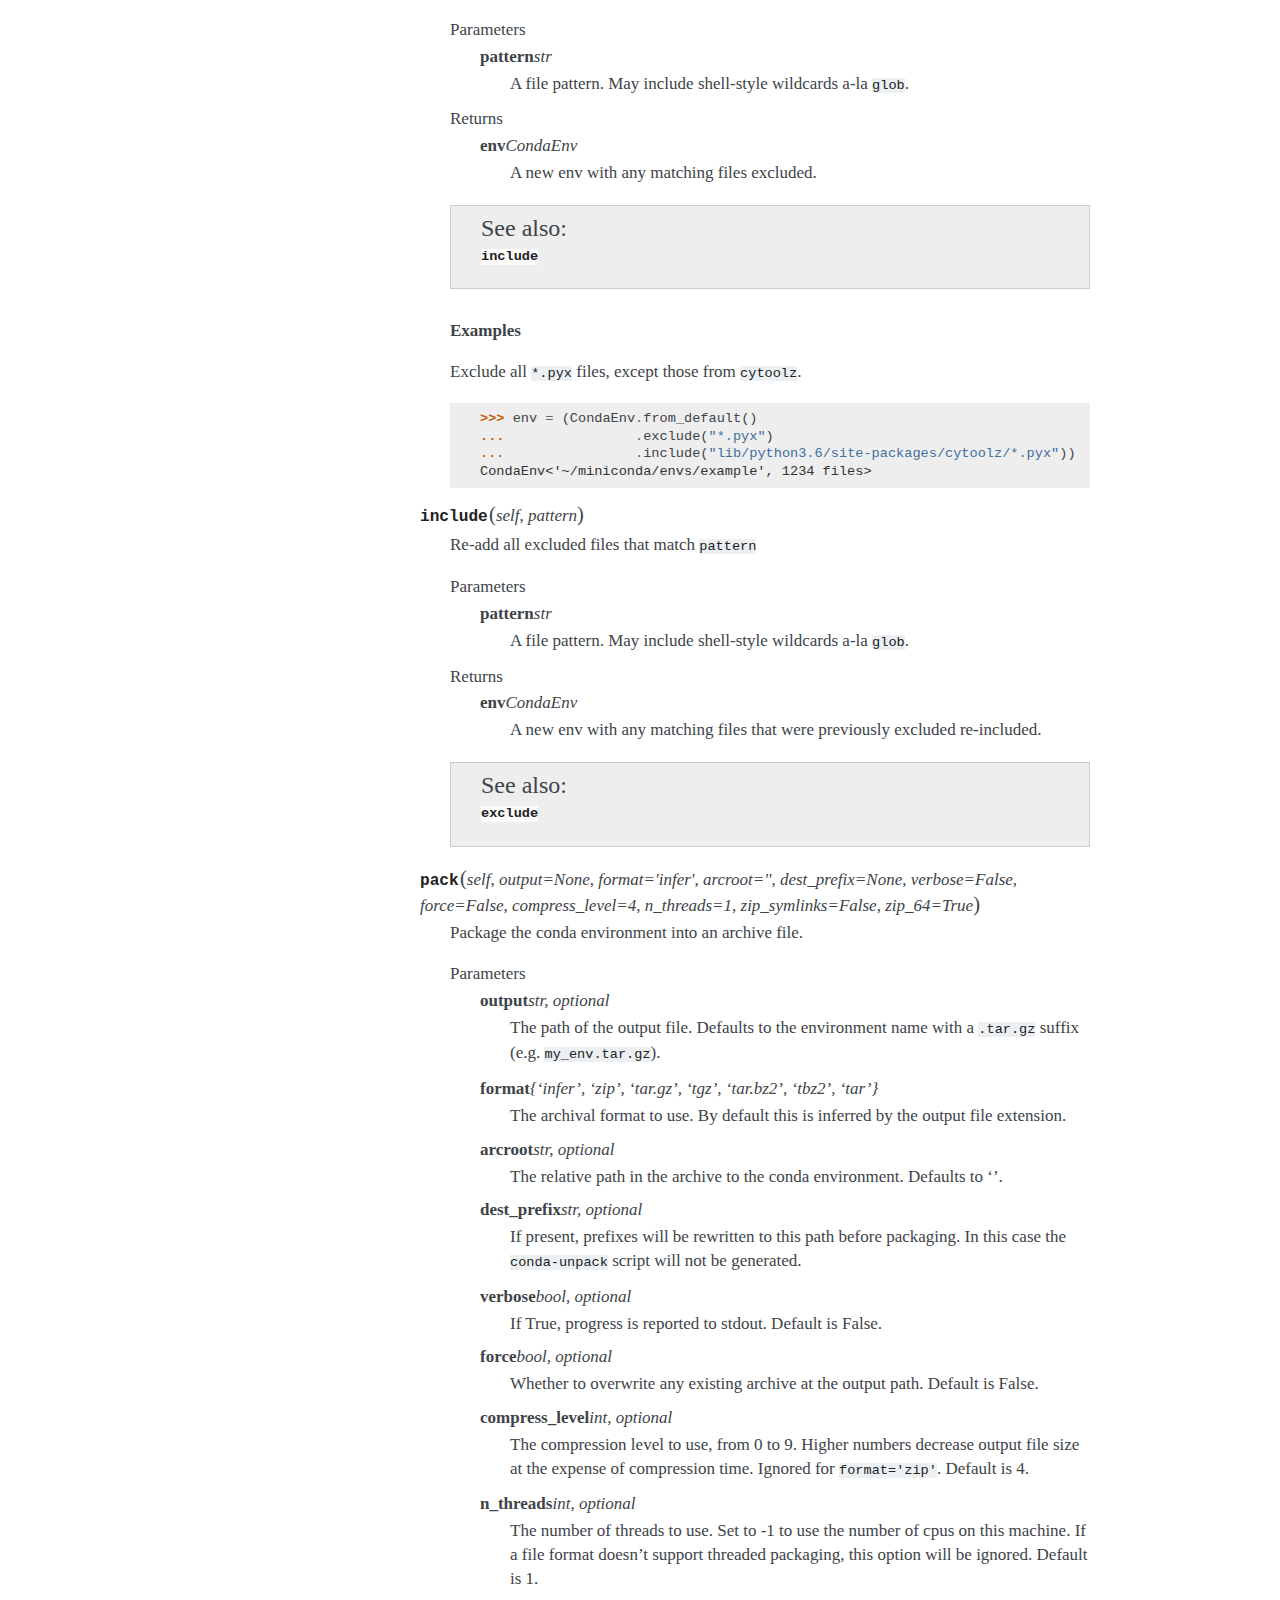
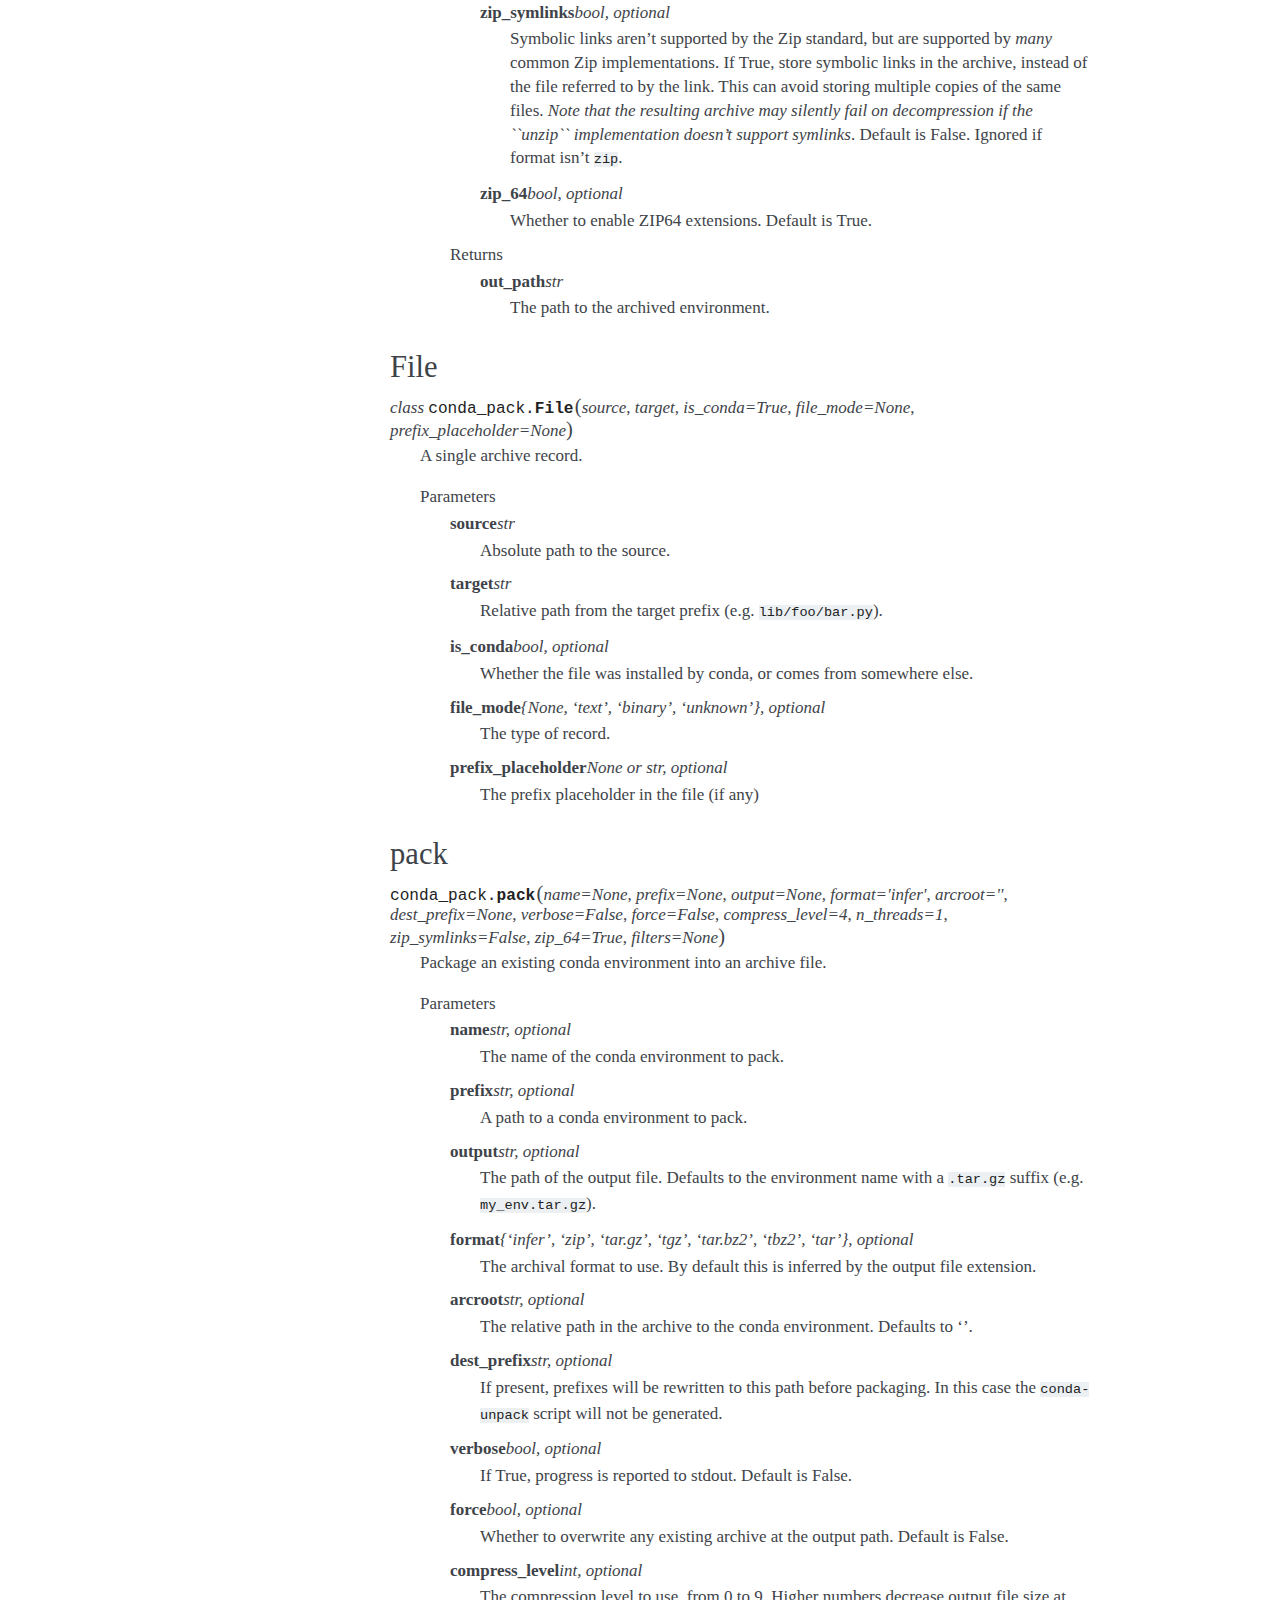
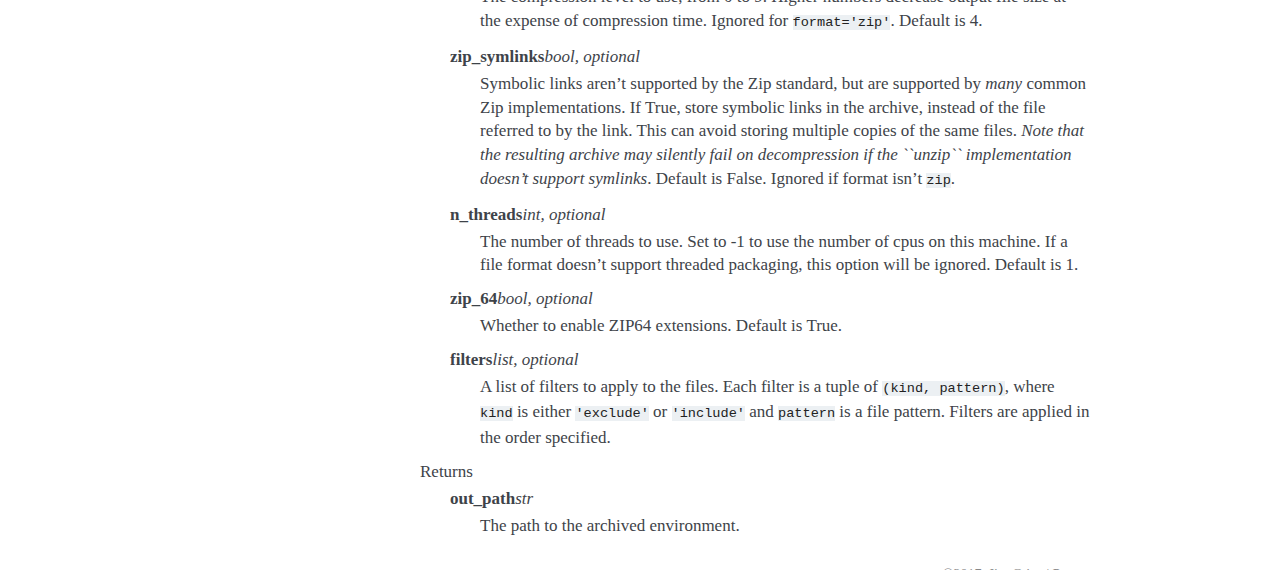
==== commit 92e7ff56: "Update docs after building Travis build 214 of conda/conda-pack" ====
--- a/api.html
+++ b/api.html
@@ -1,18 +1,17 @@
 
-<!DOCTYPE html PUBLIC "-//W3C//DTD XHTML 1.0 Transitional//EN"
-  "http://www.w3.org/TR/xhtml1/DTD/xhtml1-transitional.dtd">
+<!DOCTYPE html>
 
 <html xmlns="http://www.w3.org/1999/xhtml">
   <head>
-    <meta http-equiv="X-UA-Compatible" content="IE=Edge" />
-    <meta http-equiv="Content-Type" content="text/html; charset=utf-8" />
-    <title>API Docs &#8212; conda-pack 0.0.1 documentation</title>
+    <meta charset="utf-8" />
+    <title>API Docs &#8212; conda-pack 0.3.0+4.g8ff525b documentation</title>
     <link rel="stylesheet" href="_static/alabaster.css" type="text/css" />
     <link rel="stylesheet" href="_static/pygments.css" type="text/css" />
     <script type="text/javascript" id="documentation_options" data-url_root="./" src="_static/documentation_options.js"></script>
     <script type="text/javascript" src="_static/jquery.js"></script>
     <script type="text/javascript" src="_static/underscore.js"></script>
     <script type="text/javascript" src="_static/doctools.js"></script>
+    <script type="text/javascript" src="_static/language_data.js"></script>
     <link rel="index" title="Index" href="genindex.html" />
     <link rel="search" title="Search" href="search.html" />
     <link rel="next" title="CLI Docs" href="cli.html" />
@@ -29,6 +28,8 @@
     <div class="document">
       <div class="documentwrapper">
         <div class="bodywrapper">
+          
+
           <div class="body" role="main">
             
   <div class="section" id="api-docs">
@@ -37,7 +38,7 @@
 <h2>CondaEnv<a class="headerlink" href="#condaenv" title="Permalink to this headline">¶</a></h2>
 <dl class="class">
 <dt id="conda_pack.CondaEnv">
-<em class="property">class </em><code class="descclassname">conda_pack.</code><code class="descname">CondaEnv</code><span class="sig-paren">(</span><em>prefix</em>, <em>files</em>, <em>excluded_files=None</em><span class="sig-paren">)</span><a class="headerlink" href="#conda_pack.CondaEnv" title="Permalink to this definition">¶</a></dt>
+<em class="property">class </em><code class="sig-prename descclassname">conda_pack.</code><code class="sig-name descname">CondaEnv</code><span class="sig-paren">(</span><em class="sig-param">prefix</em>, <em class="sig-param">files</em>, <em class="sig-param">excluded_files=None</em><span class="sig-paren">)</span><a class="headerlink" href="#conda_pack.CondaEnv" title="Permalink to this definition">¶</a></dt>
 <dd><p>A Conda Environment for packaging.</p>
 <p>Use <a class="reference internal" href="#conda_pack.CondaEnv.from_prefix" title="conda_pack.CondaEnv.from_prefix"><code class="xref py py-func docutils literal notranslate"><span class="pre">CondaEnv.from_prefix()</span></code></a>, <a class="reference internal" href="#conda_pack.CondaEnv.from_name" title="conda_pack.CondaEnv.from_name"><code class="xref py py-func docutils literal notranslate"><span class="pre">CondaEnv.from_name()</span></code></a>, or
 <a class="reference internal" href="#conda_pack.CondaEnv.from_default" title="conda_pack.CondaEnv.from_default"><code class="xref py py-func docutils literal notranslate"><span class="pre">CondaEnv.from_default()</span></code></a> instead of the default constructor.</p>
@@ -57,129 +58,101 @@
 <span class="go">&quot;/full/path/to/foo.zip&quot;</span>
 </pre></div>
 </div>
-<table class="docutils field-list" frame="void" rules="none">
-<col class="field-name" />
-<col class="field-body" />
-<tbody valign="top">
-<tr class="field-odd field"><th class="field-name">Attributes:</th><td class="field-body"><dl class="first last docutils">
-<dt><strong>prefix</strong> <span class="classifier-delimiter">:</span> <span class="classifier">str</span></dt>
-<dd><p class="first last">The path to the conda environment.</p>
-</dd>
-<dt><strong>files</strong> <span class="classifier-delimiter">:</span> <span class="classifier">list of File</span></dt>
-<dd><p class="first last">A list of <a class="reference internal" href="#conda_pack.File" title="conda_pack.File"><code class="xref py py-class docutils literal notranslate"><span class="pre">File</span></code></a> objects representing all files in conda
+<dl class="field-list simple">
+<dt class="field-odd">Attributes</dt>
+<dd class="field-odd"><dl class="simple">
+<dt><strong>prefix</strong><span class="classifier">str</span></dt><dd><p>The path to the conda environment.</p>
+</dd>
+<dt><strong>files</strong><span class="classifier">list of File</span></dt><dd><p>A list of <a class="reference internal" href="#conda_pack.File" title="conda_pack.File"><code class="xref py py-class docutils literal notranslate"><span class="pre">File</span></code></a> objects representing all files in conda
 environment.</p>
 </dd>
-<dt><a class="reference internal" href="#conda_pack.CondaEnv.name" title="conda_pack.CondaEnv.name"><code class="xref py py-obj docutils literal notranslate"><span class="pre">name</span></code></a> <span class="classifier-delimiter">:</span> <span class="classifier">str</span></dt>
-<dd><p class="first last">The name of the environment</p>
-</dd>
-</dl>
-</td>
-</tr>
-</tbody>
-</table>
-<dl class="attribute">
+<dt><a class="reference internal" href="#conda_pack.CondaEnv.name" title="conda_pack.CondaEnv.name"><code class="xref py py-obj docutils literal notranslate"><span class="pre">name</span></code></a><span class="classifier">str</span></dt><dd><p>The name of the environment</p>
+</dd>
+</dl>
+</dd>
+</dl>
+<dl class="method">
 <dt id="conda_pack.CondaEnv.name">
-<code class="descname">name</code><a class="headerlink" href="#conda_pack.CondaEnv.name" title="Permalink to this definition">¶</a></dt>
+<em class="property">property </em><code class="sig-name descname">name</code><a class="headerlink" href="#conda_pack.CondaEnv.name" title="Permalink to this definition">¶</a></dt>
 <dd><p>The name of the environment</p>
 </dd></dl>
 
-<dl class="classmethod">
+<dl class="method">
 <dt id="conda_pack.CondaEnv.from_prefix">
-<em class="property">classmethod </em><code class="descname">from_prefix</code><span class="sig-paren">(</span><em>prefix</em>, <em>**kwargs</em><span class="sig-paren">)</span><a class="headerlink" href="#conda_pack.CondaEnv.from_prefix" title="Permalink to this definition">¶</a></dt>
+<em class="property">classmethod </em><code class="sig-name descname">from_prefix</code><span class="sig-paren">(</span><em class="sig-param">prefix</em>, <em class="sig-param">**kwargs</em><span class="sig-paren">)</span><a class="headerlink" href="#conda_pack.CondaEnv.from_prefix" title="Permalink to this definition">¶</a></dt>
 <dd><p>Create a <code class="docutils literal notranslate"><span class="pre">CondaEnv</span></code> from a given prefix.</p>
-<table class="docutils field-list" frame="void" rules="none">
-<col class="field-name" />
-<col class="field-body" />
-<tbody valign="top">
-<tr class="field-odd field"><th class="field-name">Parameters:</th><td class="field-body"><dl class="first docutils">
-<dt><strong>prefix</strong> <span class="classifier-delimiter">:</span> <span class="classifier">str</span></dt>
-<dd><p class="first last">The path to the conda environment.</p>
-</dd>
-</dl>
-</td>
-</tr>
-<tr class="field-even field"><th class="field-name">Returns:</th><td class="field-body"><dl class="first last docutils">
-<dt><strong>env</strong> <span class="classifier-delimiter">:</span> <span class="classifier">CondaEnv</span></dt>
-<dd></dd>
-</dl>
-</td>
-</tr>
-</tbody>
-</table>
-</dd></dl>
-
-<dl class="classmethod">
+<dl class="field-list simple">
+<dt class="field-odd">Parameters</dt>
+<dd class="field-odd"><dl class="simple">
+<dt><strong>prefix</strong><span class="classifier">str</span></dt><dd><p>The path to the conda environment.</p>
+</dd>
+</dl>
+</dd>
+<dt class="field-even">Returns</dt>
+<dd class="field-even"><dl class="simple">
+<dt><strong>env</strong><span class="classifier">CondaEnv</span></dt><dd></dd>
+</dl>
+</dd>
+</dl>
+</dd></dl>
+
+<dl class="method">
 <dt id="conda_pack.CondaEnv.from_name">
-<em class="property">classmethod </em><code class="descname">from_name</code><span class="sig-paren">(</span><em>name</em>, <em>**kwargs</em><span class="sig-paren">)</span><a class="headerlink" href="#conda_pack.CondaEnv.from_name" title="Permalink to this definition">¶</a></dt>
+<em class="property">classmethod </em><code class="sig-name descname">from_name</code><span class="sig-paren">(</span><em class="sig-param">name</em>, <em class="sig-param">**kwargs</em><span class="sig-paren">)</span><a class="headerlink" href="#conda_pack.CondaEnv.from_name" title="Permalink to this definition">¶</a></dt>
 <dd><p>Create a <code class="docutils literal notranslate"><span class="pre">CondaEnv</span></code> from a named environment.</p>
-<table class="docutils field-list" frame="void" rules="none">
-<col class="field-name" />
-<col class="field-body" />
-<tbody valign="top">
-<tr class="field-odd field"><th class="field-name">Parameters:</th><td class="field-body"><dl class="first docutils">
-<dt><strong>name</strong> <span class="classifier-delimiter">:</span> <span class="classifier">str</span></dt>
-<dd><p class="first last">The name of the conda environment.</p>
-</dd>
-</dl>
-</td>
-</tr>
-<tr class="field-even field"><th class="field-name">Returns:</th><td class="field-body"><dl class="first last docutils">
-<dt><strong>env</strong> <span class="classifier-delimiter">:</span> <span class="classifier">CondaEnv</span></dt>
-<dd></dd>
-</dl>
-</td>
-</tr>
-</tbody>
-</table>
-</dd></dl>
-
-<dl class="classmethod">
+<dl class="field-list simple">
+<dt class="field-odd">Parameters</dt>
+<dd class="field-odd"><dl class="simple">
+<dt><strong>name</strong><span class="classifier">str</span></dt><dd><p>The name of the conda environment.</p>
+</dd>
+</dl>
+</dd>
+<dt class="field-even">Returns</dt>
+<dd class="field-even"><dl class="simple">
+<dt><strong>env</strong><span class="classifier">CondaEnv</span></dt><dd></dd>
+</dl>
+</dd>
+</dl>
+</dd></dl>
+
+<dl class="method">
 <dt id="conda_pack.CondaEnv.from_default">
-<em class="property">classmethod </em><code class="descname">from_default</code><span class="sig-paren">(</span><em>**kwargs</em><span class="sig-paren">)</span><a class="headerlink" href="#conda_pack.CondaEnv.from_default" title="Permalink to this definition">¶</a></dt>
+<em class="property">classmethod </em><code class="sig-name descname">from_default</code><span class="sig-paren">(</span><em class="sig-param">**kwargs</em><span class="sig-paren">)</span><a class="headerlink" href="#conda_pack.CondaEnv.from_default" title="Permalink to this definition">¶</a></dt>
 <dd><p>Create a <code class="docutils literal notranslate"><span class="pre">CondaEnv</span></code> from the current environment.</p>
-<table class="docutils field-list" frame="void" rules="none">
-<col class="field-name" />
-<col class="field-body" />
-<tbody valign="top">
-<tr class="field-odd field"><th class="field-name">Returns:</th><td class="field-body"><dl class="first last docutils">
-<dt><strong>env</strong> <span class="classifier-delimiter">:</span> <span class="classifier">CondaEnv</span></dt>
-<dd></dd>
-</dl>
-</td>
-</tr>
-</tbody>
-</table>
+<dl class="field-list simple">
+<dt class="field-odd">Returns</dt>
+<dd class="field-odd"><dl class="simple">
+<dt><strong>env</strong><span class="classifier">CondaEnv</span></dt><dd></dd>
+</dl>
+</dd>
+</dl>
 </dd></dl>
 
 <dl class="method">
 <dt id="conda_pack.CondaEnv.exclude">
-<code class="descname">exclude</code><span class="sig-paren">(</span><em>pattern</em><span class="sig-paren">)</span><a class="headerlink" href="#conda_pack.CondaEnv.exclude" title="Permalink to this definition">¶</a></dt>
+<code class="sig-name descname">exclude</code><span class="sig-paren">(</span><em class="sig-param">self</em>, <em class="sig-param">pattern</em><span class="sig-paren">)</span><a class="headerlink" href="#conda_pack.CondaEnv.exclude" title="Permalink to this definition">¶</a></dt>
 <dd><p>Exclude all files that match <code class="docutils literal notranslate"><span class="pre">pattern</span></code> from being packaged.</p>
 <p>This can be useful to remove functionality that isn’t needed in the
 archive but is part of the original conda package.</p>
-<table class="docutils field-list" frame="void" rules="none">
-<col class="field-name" />
-<col class="field-body" />
-<tbody valign="top">
-<tr class="field-odd field"><th class="field-name">Parameters:</th><td class="field-body"><dl class="first docutils">
-<dt><strong>pattern</strong> <span class="classifier-delimiter">:</span> <span class="classifier">str</span></dt>
-<dd><p class="first last">A file pattern. May include shell-style wildcards a-la <code class="docutils literal notranslate"><span class="pre">glob</span></code>.</p>
-</dd>
-</dl>
-</td>
-</tr>
-<tr class="field-even field"><th class="field-name">Returns:</th><td class="field-body"><dl class="first last docutils">
-<dt><strong>env</strong> <span class="classifier-delimiter">:</span> <span class="classifier">CondaEnv</span></dt>
-<dd><p class="first last">A new env with any matching files excluded.</p>
-</dd>
-</dl>
-</td>
-</tr>
-</tbody>
-</table>
+<dl class="field-list simple">
+<dt class="field-odd">Parameters</dt>
+<dd class="field-odd"><dl class="simple">
+<dt><strong>pattern</strong><span class="classifier">str</span></dt><dd><p>A file pattern. May include shell-style wildcards a-la <code class="docutils literal notranslate"><span class="pre">glob</span></code>.</p>
+</dd>
+</dl>
+</dd>
+<dt class="field-even">Returns</dt>
+<dd class="field-even"><dl class="simple">
+<dt><strong>env</strong><span class="classifier">CondaEnv</span></dt><dd><p>A new env with any matching files excluded.</p>
+</dd>
+</dl>
+</dd>
+</dl>
 <div class="admonition seealso">
-<p class="first admonition-title">See also</p>
-<p class="last"><a class="reference internal" href="#conda_pack.CondaEnv.include" title="conda_pack.CondaEnv.include"><code class="xref py py-obj docutils literal notranslate"><span class="pre">include</span></code></a></p>
+<p class="admonition-title">See also</p>
+<dl class="simple">
+<dt><a class="reference internal" href="#conda_pack.CondaEnv.include" title="conda_pack.CondaEnv.include"><code class="xref py py-obj docutils literal notranslate"><span class="pre">include</span></code></a></dt><dd></dd>
+</dl>
 </div>
 <p class="rubric">Examples</p>
 <p>Exclude all <code class="docutils literal notranslate"><span class="pre">*.pyx</span></code> files, except those from <code class="docutils literal notranslate"><span class="pre">cytoolz</span></code>.</p>
@@ -193,66 +166,65 @@
 
 <dl class="method">
 <dt id="conda_pack.CondaEnv.include">
-<code class="descname">include</code><span class="sig-paren">(</span><em>pattern</em><span class="sig-paren">)</span><a class="headerlink" href="#conda_pack.CondaEnv.include" title="Permalink to this definition">¶</a></dt>
+<code class="sig-name descname">include</code><span class="sig-paren">(</span><em class="sig-param">self</em>, <em class="sig-param">pattern</em><span class="sig-paren">)</span><a class="headerlink" href="#conda_pack.CondaEnv.include" title="Permalink to this definition">¶</a></dt>
 <dd><p>Re-add all excluded files that match <code class="docutils literal notranslate"><span class="pre">pattern</span></code></p>
-<table class="docutils field-list" frame="void" rules="none">
-<col class="field-name" />
-<col class="field-body" />
-<tbody valign="top">
-<tr class="field-odd field"><th class="field-name">Parameters:</th><td class="field-body"><dl class="first docutils">
-<dt><strong>pattern</strong> <span class="classifier-delimiter">:</span> <span class="classifier">str</span></dt>
-<dd><p class="first last">A file pattern. May include shell-style wildcards a-la <code class="docutils literal notranslate"><span class="pre">glob</span></code>.</p>
-</dd>
-</dl>
-</td>
-</tr>
-<tr class="field-even field"><th class="field-name">Returns:</th><td class="field-body"><dl class="first last docutils">
-<dt><strong>env</strong> <span class="classifier-delimiter">:</span> <span class="classifier">CondaEnv</span></dt>
-<dd><p class="first last">A new env with any matching files that were previously excluded
+<dl class="field-list simple">
+<dt class="field-odd">Parameters</dt>
+<dd class="field-odd"><dl class="simple">
+<dt><strong>pattern</strong><span class="classifier">str</span></dt><dd><p>A file pattern. May include shell-style wildcards a-la <code class="docutils literal notranslate"><span class="pre">glob</span></code>.</p>
+</dd>
+</dl>
+</dd>
+<dt class="field-even">Returns</dt>
+<dd class="field-even"><dl class="simple">
+<dt><strong>env</strong><span class="classifier">CondaEnv</span></dt><dd><p>A new env with any matching files that were previously excluded
 re-included.</p>
 </dd>
 </dl>
-</td>
-</tr>
-</tbody>
-</table>
+</dd>
+</dl>
 <div class="admonition seealso">
-<p class="first admonition-title">See also</p>
-<p class="last"><a class="reference internal" href="#conda_pack.CondaEnv.exclude" title="conda_pack.CondaEnv.exclude"><code class="xref py py-obj docutils literal notranslate"><span class="pre">exclude</span></code></a></p>
+<p class="admonition-title">See also</p>
+<dl class="simple">
+<dt><a class="reference internal" href="#conda_pack.CondaEnv.exclude" title="conda_pack.CondaEnv.exclude"><code class="xref py py-obj docutils literal notranslate"><span class="pre">exclude</span></code></a></dt><dd></dd>
+</dl>
 </div>
 </dd></dl>
 
 <dl class="method">
 <dt id="conda_pack.CondaEnv.pack">
-<code class="descname">pack</code><span class="sig-paren">(</span><em>output=None</em>, <em>format='infer'</em>, <em>arcroot=''</em>, <em>verbose=False</em>, <em>compress_level=4</em>, <em>zip_symlinks=False</em><span class="sig-paren">)</span><a class="headerlink" href="#conda_pack.CondaEnv.pack" title="Permalink to this definition">¶</a></dt>
+<code class="sig-name descname">pack</code><span class="sig-paren">(</span><em class="sig-param">self</em>, <em class="sig-param">output=None</em>, <em class="sig-param">format='infer'</em>, <em class="sig-param">arcroot=''</em>, <em class="sig-param">dest_prefix=None</em>, <em class="sig-param">verbose=False</em>, <em class="sig-param">force=False</em>, <em class="sig-param">compress_level=4</em>, <em class="sig-param">n_threads=1</em>, <em class="sig-param">zip_symlinks=False</em>, <em class="sig-param">zip_64=True</em><span class="sig-paren">)</span><a class="headerlink" href="#conda_pack.CondaEnv.pack" title="Permalink to this definition">¶</a></dt>
 <dd><p>Package the conda environment into an archive file.</p>
-<table class="docutils field-list" frame="void" rules="none">
-<col class="field-name" />
-<col class="field-body" />
-<tbody valign="top">
-<tr class="field-odd field"><th class="field-name">Parameters:</th><td class="field-body"><dl class="first docutils">
-<dt><strong>output</strong> <span class="classifier-delimiter">:</span> <span class="classifier">str, optional</span></dt>
-<dd><p class="first last">The path of the output file. Defaults to the environment name with a
+<dl class="field-list simple">
+<dt class="field-odd">Parameters</dt>
+<dd class="field-odd"><dl class="simple">
+<dt><strong>output</strong><span class="classifier">str, optional</span></dt><dd><p>The path of the output file. Defaults to the environment name with a
 <code class="docutils literal notranslate"><span class="pre">.tar.gz</span></code> suffix (e.g. <code class="docutils literal notranslate"><span class="pre">my_env.tar.gz</span></code>).</p>
 </dd>
-<dt><strong>format</strong> <span class="classifier-delimiter">:</span> <span class="classifier">{‘infer’, ‘zip’, ‘tar.gz’, ‘tgz’, ‘tar.bz2’, ‘tbz2’, ‘tar’}</span></dt>
-<dd><p class="first last">The archival format to use. By default this is inferred by the
+<dt><strong>format</strong><span class="classifier">{‘infer’, ‘zip’, ‘tar.gz’, ‘tgz’, ‘tar.bz2’, ‘tbz2’, ‘tar’}</span></dt><dd><p>The archival format to use. By default this is inferred by the
 output file extension.</p>
 </dd>
-<dt><strong>arcroot</strong> <span class="classifier-delimiter">:</span> <span class="classifier">str, optional</span></dt>
-<dd><p class="first last">The relative path in the archive to the conda environment.
+<dt><strong>arcroot</strong><span class="classifier">str, optional</span></dt><dd><p>The relative path in the archive to the conda environment.
 Defaults to ‘’.</p>
 </dd>
-<dt><strong>verbose</strong> <span class="classifier-delimiter">:</span> <span class="classifier">bool, optional</span></dt>
-<dd><p class="first last">If True, progress is reported to stdout. Default is False.</p>
-</dd>
-<dt><strong>compress_level</strong> <span class="classifier-delimiter">:</span> <span class="classifier">int, optional</span></dt>
-<dd><p class="first last">The compression level to use, from 0 to 9. Higher numbers decrease
+<dt><strong>dest_prefix</strong><span class="classifier">str, optional</span></dt><dd><p>If present, prefixes will be rewritten to this path before
+packaging. In this case the <code class="docutils literal notranslate"><span class="pre">conda-unpack</span></code> script will not be
+generated.</p>
+</dd>
+<dt><strong>verbose</strong><span class="classifier">bool, optional</span></dt><dd><p>If True, progress is reported to stdout. Default is False.</p>
+</dd>
+<dt><strong>force</strong><span class="classifier">bool, optional</span></dt><dd><p>Whether to overwrite any existing archive at the output path.
+Default is False.</p>
+</dd>
+<dt><strong>compress_level</strong><span class="classifier">int, optional</span></dt><dd><p>The compression level to use, from 0 to 9. Higher numbers decrease
 output file size at the expense of compression time. Ignored for
 <code class="docutils literal notranslate"><span class="pre">format='zip'</span></code>. Default is 4.</p>
 </dd>
-<dt><strong>zip_symlinks</strong> <span class="classifier-delimiter">:</span> <span class="classifier">bool, optional</span></dt>
-<dd><p class="first last">Symbolic links aren’t supported by the Zip standard, but are
+<dt><strong>n_threads</strong><span class="classifier">int, optional</span></dt><dd><p>The number of threads to use. Set to -1 to use the number of cpus
+on this machine. If a file format doesn’t support threaded
+packaging, this option will be ignored. Default is 1.</p>
+</dd>
+<dt><strong>zip_symlinks</strong><span class="classifier">bool, optional</span></dt><dd><p>Symbolic links aren’t supported by the Zip standard, but are
 supported by <em>many</em> common Zip implementations. If True, store
 symbolic links in the archive, instead of the file referred to
 by the link. This can avoid storing multiple copies of the same
@@ -260,18 +232,17 @@
 decompression if the ``unzip`` implementation doesn’t support
 symlinks</em>. Default is False. Ignored if format isn’t <code class="docutils literal notranslate"><span class="pre">zip</span></code>.</p>
 </dd>
-</dl>
-</td>
-</tr>
-<tr class="field-even field"><th class="field-name">Returns:</th><td class="field-body"><dl class="first last docutils">
-<dt><strong>out_path</strong> <span class="classifier-delimiter">:</span> <span class="classifier">str</span></dt>
-<dd><p class="first last">The path to the zipped environment.</p>
-</dd>
-</dl>
-</td>
-</tr>
-</tbody>
-</table>
+<dt><strong>zip_64</strong><span class="classifier">bool, optional</span></dt><dd><p>Whether to enable ZIP64 extensions. Default is True.</p>
+</dd>
+</dl>
+</dd>
+<dt class="field-even">Returns</dt>
+<dd class="field-even"><dl class="simple">
+<dt><strong>out_path</strong><span class="classifier">str</span></dt><dd><p>The path to the archived environment.</p>
+</dd>
+</dl>
+</dd>
+</dl>
 </dd></dl>
 
 </dd></dl>
@@ -281,33 +252,24 @@
 <h2>File<a class="headerlink" href="#file" title="Permalink to this headline">¶</a></h2>
 <dl class="class">
 <dt id="conda_pack.File">
-<em class="property">class </em><code class="descclassname">conda_pack.</code><code class="descname">File</code><span class="sig-paren">(</span><em>source</em>, <em>target</em>, <em>is_conda=True</em>, <em>file_mode=None</em>, <em>prefix_placeholder=None</em><span class="sig-paren">)</span><a class="headerlink" href="#conda_pack.File" title="Permalink to this definition">¶</a></dt>
+<em class="property">class </em><code class="sig-prename descclassname">conda_pack.</code><code class="sig-name descname">File</code><span class="sig-paren">(</span><em class="sig-param">source</em>, <em class="sig-param">target</em>, <em class="sig-param">is_conda=True</em>, <em class="sig-param">file_mode=None</em>, <em class="sig-param">prefix_placeholder=None</em><span class="sig-paren">)</span><a class="headerlink" href="#conda_pack.File" title="Permalink to this definition">¶</a></dt>
 <dd><p>A single archive record.</p>
-<table class="docutils field-list" frame="void" rules="none">
-<col class="field-name" />
-<col class="field-body" />
-<tbody valign="top">
-<tr class="field-odd field"><th class="field-name">Parameters:</th><td class="field-body"><dl class="first last docutils">
-<dt><strong>source</strong> <span class="classifier-delimiter">:</span> <span class="classifier">str</span></dt>
-<dd><p class="first last">Absolute path to the source.</p>
-</dd>
-<dt><strong>target</strong> <span class="classifier-delimiter">:</span> <span class="classifier">str</span></dt>
-<dd><p class="first last">Relative path from the target prefix (e.g. <code class="docutils literal notranslate"><span class="pre">lib/foo/bar.py</span></code>).</p>
-</dd>
-<dt><strong>is_conda</strong> <span class="classifier-delimiter">:</span> <span class="classifier">bool, optional</span></dt>
-<dd><p class="first last">Whether the file was installed by conda, or comes from somewhere else.</p>
-</dd>
-<dt><strong>file_mode</strong> <span class="classifier-delimiter">:</span> <span class="classifier">{None, ‘text’, ‘binary’, ‘unknown’}, optional</span></dt>
-<dd><p class="first last">The type of record.</p>
-</dd>
-<dt><strong>prefix_placeholder</strong> <span class="classifier-delimiter">:</span> <span class="classifier">None or str, optional</span></dt>
-<dd><p class="first last">The prefix placeholder in the file (if any)</p>
-</dd>
-</dl>
-</td>
-</tr>
-</tbody>
-</table>
+<dl class="field-list simple">
+<dt class="field-odd">Parameters</dt>
+<dd class="field-odd"><dl class="simple">
+<dt><strong>source</strong><span class="classifier">str</span></dt><dd><p>Absolute path to the source.</p>
+</dd>
+<dt><strong>target</strong><span class="classifier">str</span></dt><dd><p>Relative path from the target prefix (e.g. <code class="docutils literal notranslate"><span class="pre">lib/foo/bar.py</span></code>).</p>
+</dd>
+<dt><strong>is_conda</strong><span class="classifier">bool, optional</span></dt><dd><p>Whether the file was installed by conda, or comes from somewhere else.</p>
+</dd>
+<dt><strong>file_mode</strong><span class="classifier">{None, ‘text’, ‘binary’, ‘unknown’}, optional</span></dt><dd><p>The type of record.</p>
+</dd>
+<dt><strong>prefix_placeholder</strong><span class="classifier">None or str, optional</span></dt><dd><p>The prefix placeholder in the file (if any)</p>
+</dd>
+</dl>
+</dd>
+</dl>
 </dd></dl>
 
 </div>
@@ -315,41 +277,37 @@
 <h2>pack<a class="headerlink" href="#pack" title="Permalink to this headline">¶</a></h2>
 <dl class="function">
 <dt id="conda_pack.pack">
-<code class="descclassname">conda_pack.</code><code class="descname">pack</code><span class="sig-paren">(</span><em>name=None</em>, <em>prefix=None</em>, <em>output=None</em>, <em>format='infer'</em>, <em>arcroot=''</em>, <em>verbose=False</em>, <em>compress_level=4</em>, <em>zip_symlinks=False</em>, <em>filters=None</em><span class="sig-paren">)</span><a class="headerlink" href="#conda_pack.pack" title="Permalink to this definition">¶</a></dt>
+<code class="sig-prename descclassname">conda_pack.</code><code class="sig-name descname">pack</code><span class="sig-paren">(</span><em class="sig-param">name=None</em>, <em class="sig-param">prefix=None</em>, <em class="sig-param">output=None</em>, <em class="sig-param">format='infer'</em>, <em class="sig-param">arcroot=''</em>, <em class="sig-param">dest_prefix=None</em>, <em class="sig-param">verbose=False</em>, <em class="sig-param">force=False</em>, <em class="sig-param">compress_level=4</em>, <em class="sig-param">n_threads=1</em>, <em class="sig-param">zip_symlinks=False</em>, <em class="sig-param">zip_64=True</em>, <em class="sig-param">filters=None</em><span class="sig-paren">)</span><a class="headerlink" href="#conda_pack.pack" title="Permalink to this definition">¶</a></dt>
 <dd><p>Package an existing conda environment into an archive file.</p>
-<table class="docutils field-list" frame="void" rules="none">
-<col class="field-name" />
-<col class="field-body" />
-<tbody valign="top">
-<tr class="field-odd field"><th class="field-name">Parameters:</th><td class="field-body"><dl class="first docutils">
-<dt><strong>name</strong> <span class="classifier-delimiter">:</span> <span class="classifier">str, optional</span></dt>
-<dd><p class="first last">The name of the conda environment to pack.</p>
-</dd>
-<dt><strong>prefix</strong> <span class="classifier-delimiter">:</span> <span class="classifier">str, optional</span></dt>
-<dd><p class="first last">A path to a conda environment to pack.</p>
-</dd>
-<dt><strong>output</strong> <span class="classifier-delimiter">:</span> <span class="classifier">str, optional</span></dt>
-<dd><p class="first last">The path of the output file. Defaults to the environment name with a
+<dl class="field-list simple">
+<dt class="field-odd">Parameters</dt>
+<dd class="field-odd"><dl class="simple">
+<dt><strong>name</strong><span class="classifier">str, optional</span></dt><dd><p>The name of the conda environment to pack.</p>
+</dd>
+<dt><strong>prefix</strong><span class="classifier">str, optional</span></dt><dd><p>A path to a conda environment to pack.</p>
+</dd>
+<dt><strong>output</strong><span class="classifier">str, optional</span></dt><dd><p>The path of the output file. Defaults to the environment name with a
 <code class="docutils literal notranslate"><span class="pre">.tar.gz</span></code> suffix (e.g. <code class="docutils literal notranslate"><span class="pre">my_env.tar.gz</span></code>).</p>
 </dd>
-<dt><strong>format</strong> <span class="classifier-delimiter">:</span> <span class="classifier">{‘infer’, ‘zip’, ‘tar.gz’, ‘tgz’, ‘tar.bz2’, ‘tbz2’, ‘tar’}, optional</span></dt>
-<dd><p class="first last">The archival format to use. By default this is inferred by the output
+<dt><strong>format</strong><span class="classifier">{‘infer’, ‘zip’, ‘tar.gz’, ‘tgz’, ‘tar.bz2’, ‘tbz2’, ‘tar’}, optional</span></dt><dd><p>The archival format to use. By default this is inferred by the output
 file extension.</p>
 </dd>
-<dt><strong>arcroot</strong> <span class="classifier-delimiter">:</span> <span class="classifier">str, optional</span></dt>
-<dd><p class="first last">The relative path in the archive to the conda environment.
+<dt><strong>arcroot</strong><span class="classifier">str, optional</span></dt><dd><p>The relative path in the archive to the conda environment.
 Defaults to ‘’.</p>
 </dd>
-<dt><strong>verbose</strong> <span class="classifier-delimiter">:</span> <span class="classifier">bool, optional</span></dt>
-<dd><p class="first last">If True, progress is reported to stdout. Default is False.</p>
-</dd>
-<dt><strong>compress_level</strong> <span class="classifier-delimiter">:</span> <span class="classifier">int, optional</span></dt>
-<dd><p class="first last">The compression level to use, from 0 to 9. Higher numbers decrease
+<dt><strong>dest_prefix</strong><span class="classifier">str, optional</span></dt><dd><p>If present, prefixes will be rewritten to this path before packaging.
+In this case the <code class="docutils literal notranslate"><span class="pre">conda-unpack</span></code> script will not be generated.</p>
+</dd>
+<dt><strong>verbose</strong><span class="classifier">bool, optional</span></dt><dd><p>If True, progress is reported to stdout. Default is False.</p>
+</dd>
+<dt><strong>force</strong><span class="classifier">bool, optional</span></dt><dd><p>Whether to overwrite any existing archive at the output path. Default
+is False.</p>
+</dd>
+<dt><strong>compress_level</strong><span class="classifier">int, optional</span></dt><dd><p>The compression level to use, from 0 to 9. Higher numbers decrease
 output file size at the expense of compression time. Ignored for
 <code class="docutils literal notranslate"><span class="pre">format='zip'</span></code>. Default is 4.</p>
 </dd>
-<dt><strong>zip_symlinks</strong> <span class="classifier-delimiter">:</span> <span class="classifier">bool, optional</span></dt>
-<dd><p class="first last">Symbolic links aren’t supported by the Zip standard, but are supported
+<dt><strong>zip_symlinks</strong><span class="classifier">bool, optional</span></dt><dd><p>Symbolic links aren’t supported by the Zip standard, but are supported
 by <em>many</em> common Zip implementations. If True, store symbolic links in
 the archive, instead of the file referred to by the link. This can
 avoid storing multiple copies of the same files. <em>Note that the
@@ -357,24 +315,26 @@
 implementation doesn’t support symlinks</em>. Default is False. Ignored if
 format isn’t <code class="docutils literal notranslate"><span class="pre">zip</span></code>.</p>
 </dd>
-<dt><strong>filters</strong> <span class="classifier-delimiter">:</span> <span class="classifier">list, optional</span></dt>
-<dd><p class="first last">A list of filters to apply to the files. Each filter is a tuple of
+<dt><strong>n_threads</strong><span class="classifier">int, optional</span></dt><dd><p>The number of threads to use. Set to -1 to use the number of cpus on
+this machine. If a file format doesn’t support threaded packaging, this
+option will be ignored. Default is 1.</p>
+</dd>
+<dt><strong>zip_64</strong><span class="classifier">bool, optional</span></dt><dd><p>Whether to enable ZIP64 extensions. Default is True.</p>
+</dd>
+<dt><strong>filters</strong><span class="classifier">list, optional</span></dt><dd><p>A list of filters to apply to the files. Each filter is a tuple of
 <code class="docutils literal notranslate"><span class="pre">(kind,</span> <span class="pre">pattern)</span></code>, where <code class="docutils literal notranslate"><span class="pre">kind</span></code> is either <code class="docutils literal notranslate"><span class="pre">'exclude'</span></code> or
 <code class="docutils literal notranslate"><span class="pre">'include'</span></code> and <code class="docutils literal notranslate"><span class="pre">pattern</span></code> is a file pattern. Filters are applied in
 the order specified.</p>
 </dd>
 </dl>
-</td>
-</tr>
-<tr class="field-even field"><th class="field-name">Returns:</th><td class="field-body"><dl class="first last docutils">
-<dt><strong>out_path</strong> <span class="classifier-delimiter">:</span> <span class="classifier">str</span></dt>
-<dd><p class="first last">The path to the zipped environment.</p>
-</dd>
-</dl>
-</td>
-</tr>
-</tbody>
-</table>
+</dd>
+<dt class="field-even">Returns</dt>
+<dd class="field-even"><dl class="simple">
+<dt><strong>out_path</strong><span class="classifier">str</span></dt><dd><p>The path to the archived environment.</p>
+</dd>
+</dl>
+</dd>
+</dl>
 </dd></dl>
 
 </div>
@@ -382,6 +342,7 @@
 
 
           </div>
+          
         </div>
       </div>
       <div class="sphinxsidebar" role="navigation" aria-label="main navigation">
@@ -407,7 +368,7 @@
     
 
 <p>
-<a href="https://travis-ci.org/conda/conda-pack">
+<a class="badge" href="https://travis-ci.org/conda/conda-pack">
     <img
         alt="https://secure.travis-ci.org/conda/conda-pack.svg?branch=master"
         src="https://secure.travis-ci.org/conda/conda-pack.svg?branch=master"
@@ -425,6 +386,7 @@
 </ul>
 </li>
 <li class="toctree-l1"><a class="reference internal" href="cli.html">CLI Docs</a></li>
+<li class="toctree-l1"><a class="reference internal" href="spark.html">Usage with Apache Spark on YARN</a></li>
 </ul>
 
 <h3>Need help?</h3>
@@ -433,13 +395,11 @@
   Open an issue in the <a href="https://github.com/conda/conda-pack/issues">issue tracker</a>.
 </p>
 <div id="searchbox" style="display: none" role="search">
-  <h3>Quick search</h3>
+  <h3 id="searchlabel">Quick search</h3>
     <div class="searchformwrapper">
     <form class="search" action="search.html" method="get">
-      <input type="text" name="q" />
+      <input type="text" name="q" aria-labelledby="searchlabel" />
       <input type="submit" value="Go" />
-      <input type="hidden" name="check_keywords" value="yes" />
-      <input type="hidden" name="area" value="default" />
     </form>
     </div>
 </div>
